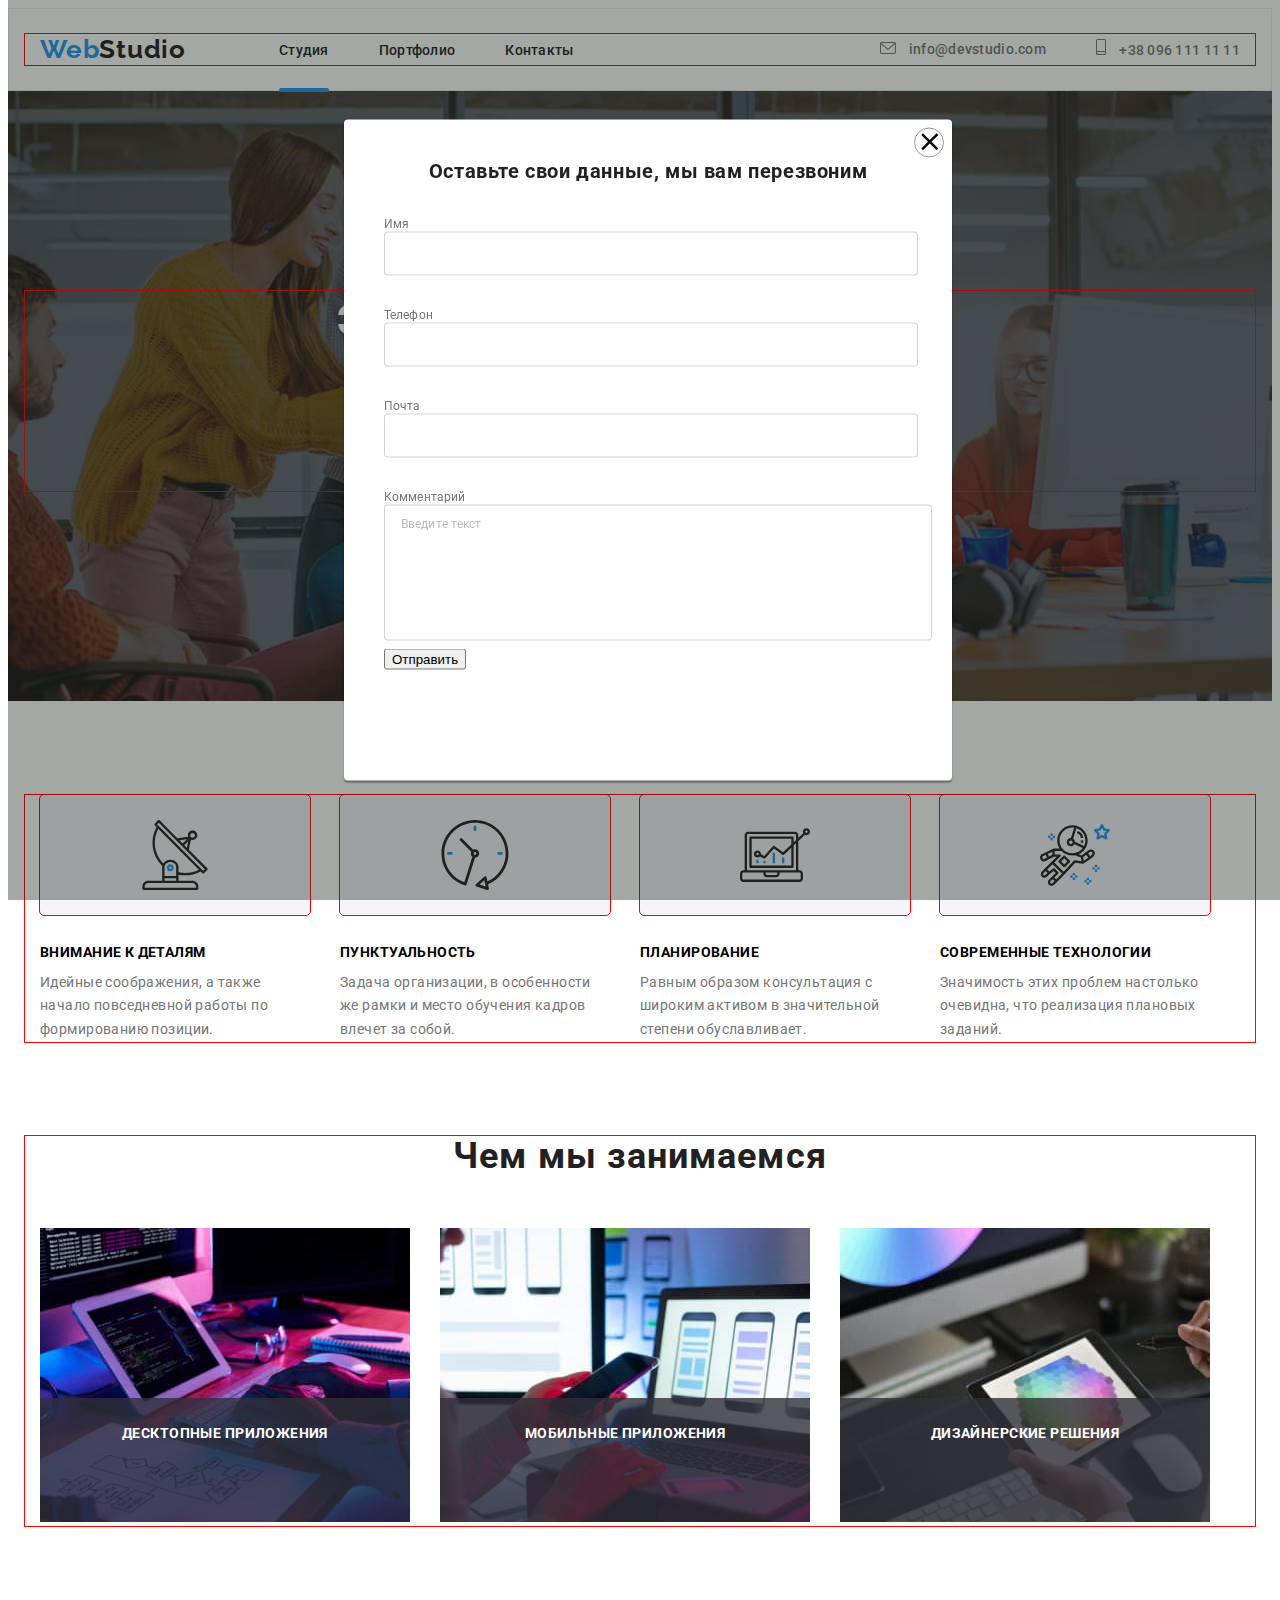
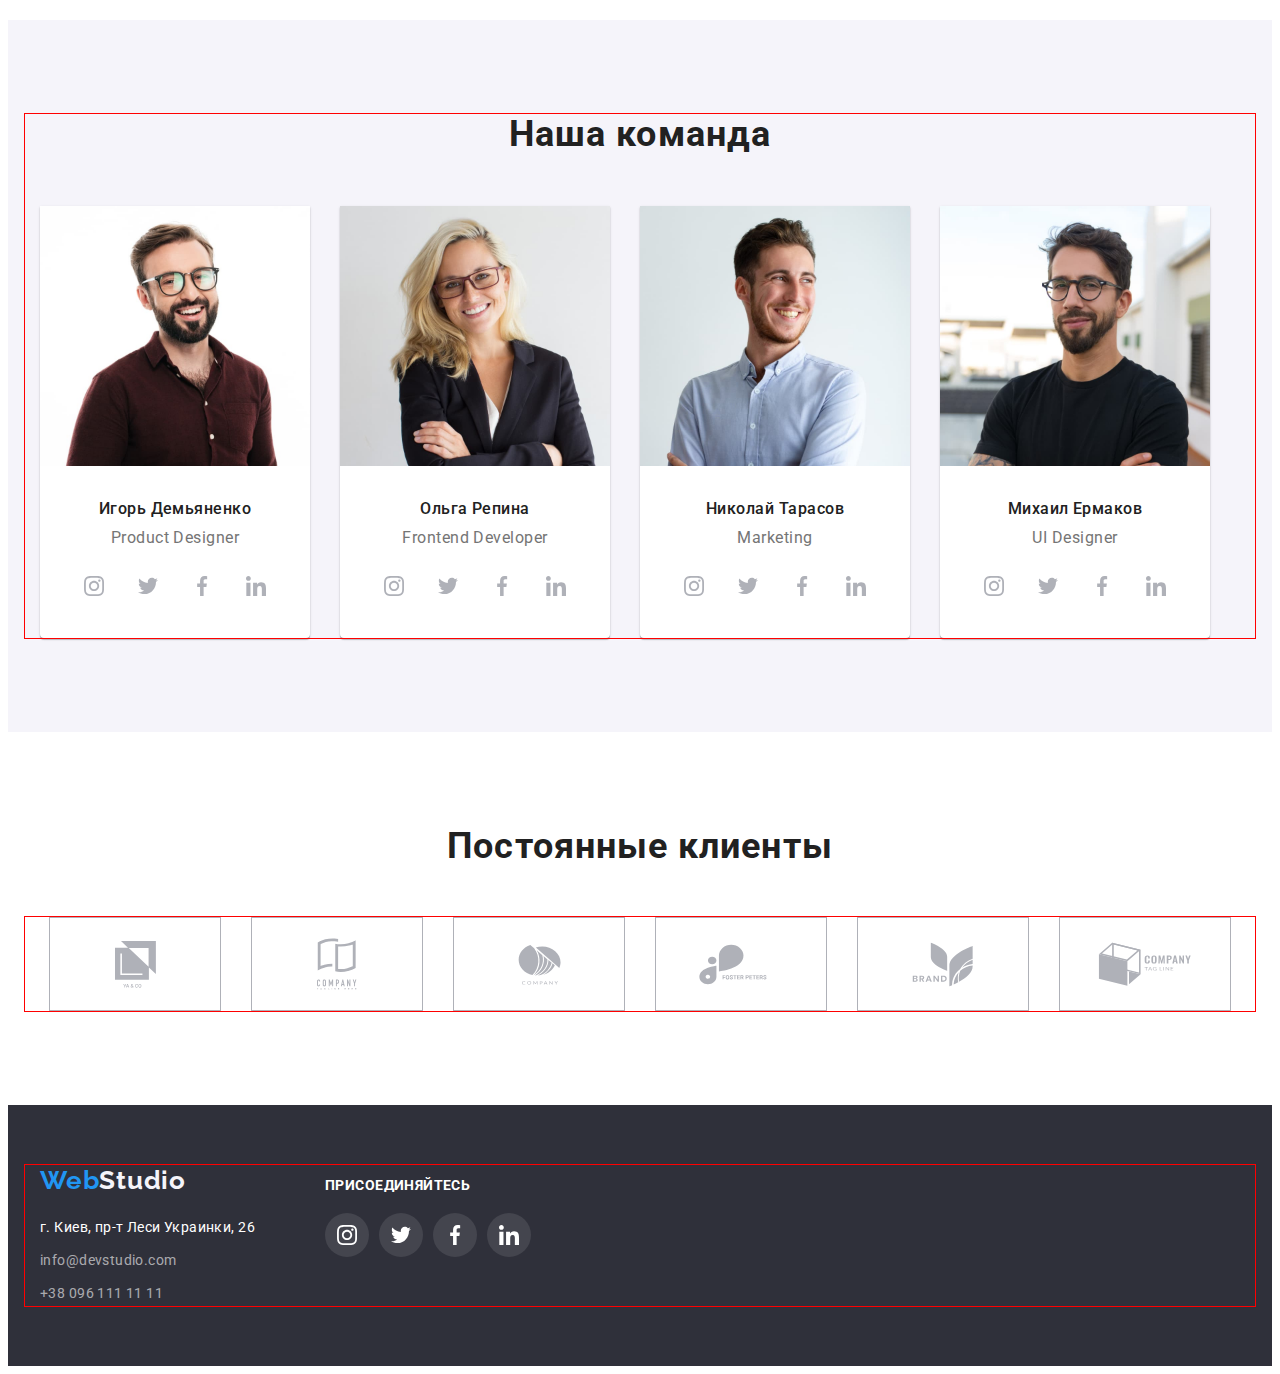
==== index.html @ 0d9f2f7e "hw-6 modal textarea" ====
<!DOCTYPE html>
<html lang="en">
<head>
    <meta charset="UTF-8">
    <meta http-equiv="X-UA-Compatible" content="IE=edge">
    <meta name="viewport" content="width=device-width, initial-scale=1.0">
    <link rel="preconnect" href="https://fonts.googleapis.com">
    <link rel="preconnect" href="https://fonts.gstatic.com" crossorigin>
    <link href="https://fonts.googleapis.com/css2?family=Raleway:wght@700&family=Roboto:wght@400;500;700;900&display=swap"
       rel="stylesheet"/>
    <title>Document</title>
<link rel="stylesheet" href="https://cdnjs.cloudflare.com/ajax/libs/modern-normalize/1.1.0/modern-normalize.min.css"
    integrity="sha512-wpPYUAdjBVSE4KJnH1VR1HeZfpl1ub8YT/NKx4PuQ5NmX2tKuGu6U/JRp5y+Y8XG2tV+wKQpNHVUX03MfMFn9Q=="
    crossorigin="anonymous" referrerpolicy="no-referrer" />
    <link rel="stylesheet" href="./css/styles.css">
</head>

<body>
    <header class="header">
        <div class="container">
            <nav class="header-nav">
                <a href="" class="header-logo link">Web<span class="logo-accent">Studio</span></a>
                <ul class="header-list list">
                    <li class="header-item">
                        <a href="" class="header-link current link">Студия</a>
                    </li>
                    <li class="header-item">
                        <a href="./portfolio.html" class="header-link link">Портфолио</a>
                    </li>
                    <li class="header-item">
                        <a href="" class="header-link link">Контакты</a>
                    </li>
                </ul>
            </nav>
            <div class="header-connect">
                <ul class="header-list list">
                    <li class="header-item header-item-mail">
                        <a href="mailto:info@devstudio.com" class="header-mail header-evelope-link link">
                            <svg class="header-mail-icon" width="16" height="12">
                                <use href="./images/symbol-defs.svg#icon-envelope"></use>
                            </svg>
                            info@devstudio.com
                        </a>
                    </li>
                    <li class="header-item header-item-tel">
                        <a href="tel:+380961111111" class="header-tel header-tel-link link">
                            <svg class="header-tel-icon" width="10" height="16">
                                <use href="./images/symbol-defs.svg#icon-smartphone"></use>
                            </svg>
                            +38 096 111 11 11
                        </a>
                    </li>
                </ul>
            </div>
        </div>
    </header>
    <main>
        <section class="hero">
            <div class="container">
            <h1 class="hero-title">Эффективные решения для вашего бизнеса</h1>
            <button type="button" class="hero-btn" data-modal-open>Заказать услугу</button>
            </div>
        </section>
    <section class="pec">
        <div class="container">
        
        <ul class="pec-list list">
            <li class="pec-item pec-icon-antenna">
                <h3 class="pec-text">Внимание к деталям</h3>
                <p class="pec-bottom-text bottom-text">Идейные соображения, а также начало повседневной работы по формированию позиции.</p>
            </li>
            <li class="pec-item pec-icon-clock">
                <h3 class="pec-text">Пунктуальность</h3>
                <p class="pec-bottom-text bottom-text">Задача организации, в особенности же рамки и место обучения кадров влечет за собой.</p>
            </li>
            <li class="pec-item pec-icon-diagram">
                <h3 class="pec-text">Планирование</h3>
                <p class="pec-bottom-text bottom-text">Равным образом консультация с широким активом в значительной степени обуславливает.</p>
            </li>
            <li class="pec-item pec-icon-astronaut">
                <h3 class="pec-text">Современные технологии</h3>
                <p class="pec-bottom-text bottom-text">Значимость этих проблем настолько очевидна, что реализация плановых заданий.</p>
            </li>
        </ul>
        </div>
    </section>
    <section class="work">
        <div class="container">
        <h2 class="work-title title">Чем мы занимаемся</h2>
        <ul class="work-list list">
            <li class="work-item">
                <div class="work-img-text">
                <img src="./images/img.jpg" alt="Верстка" width="370"/>
                    <p class="work-bottom-text">
                        Десктопные Приложения
                    </p>
                </div>
            </li>
            <li class="work-item">
                <div class="work-img-text">
                <img src="./images/img_1.jpg" alt="Дизайн" width="370"/>
                <p class="work-bottom-text">
                    Мобильные приложения
                </p>
                </div>
            </li>
            <li class="work-item">
                <div class="work-img-text">
                <img src="./images/img_2.jpg" alt="Оформление" width="370"/>
                <p class="work-bottom-text">
                    Дизайнерские решения 
                </p>
                </div>
            </li>
        </ul>
        </div>
    </section>
    <section class="team">
        <div class="container">
        <h2 class="team-title title">Наша команда</h2>
        <ul class="team-list list">
        <li class="team-item">
            <img src="./images/img_3.jpg" alt="Мужчина в бордовой рубашке" width="270"/>
            <div class="bottom-title">
            <h3 class="team-text">Игорь Демьяненко</h3>
            <p class="team-bottom-text bottom-text">Product Designer</p>
            <ul class="team-soc-list list">
                <li class="team-soc-item">
                    <a href="" class="team-soc-link link">
                        <svg class="team-soc-icon" width="20" height="20">
                            <use href="./images/symbol-defs.svg#icon-instagram"></use>
                        </svg>
                    </a>
                </li>
                <li class="team-soc-item">
                    <a href="" class="team-soc-link link">
                        <svg class="team-soc-icon" width="20" height="20">
                            <use href="./images/symbol-defs.svg#icon-twitter"></use>
                        </svg>
                    </a>
                </li>
                <li class="team-soc-item">
                 <a href="" class="team-soc-link link">
                    <svg class="team-soc-icon" width="20" height="20">
                        <use href="./images/symbol-defs.svg#icon-facebook"></use>
                    </svg>
                </a>
                </li>
                <li class="team-soc-item">
                    <a href="" class="team-soc-link link">
                        <svg class="team-soc-icon" width="20" height="20">
                            <use href="./images/symbol-defs.svg#icon-linkedin"></use>
                        </svg>
                    </a>
                </li>
            </ul>
            </div>
        </li>
        <li class="team-item">
            <img src="./images/img_4.jpg" alt="Женщина в пиджаке" width="270" />
            <div class="bottom-title">
            <h3 class="team-text">Ольга Репина</h3>
            <p class="team-bottom-text bottom-text">Frontend Developer</p>
            <ul class="team-soc-list list">
                <li class="team-soc-item">
                    <a href="" class="team-soc-link link">
                        <svg class="team-soc-icon" width="20" height="20">
                            <use href="./images/symbol-defs.svg#icon-instagram"></use>
                        </svg>
                    </a>
                </li>
                <li class="team-soc-item">
                    <a href="" class="team-soc-link link">
                        <svg class="team-soc-icon" width="20" height="20">
                            <use href="./images/symbol-defs.svg#icon-twitter"></use>
                        </svg>
                    </a>
                </li>
                <li class="team-soc-item">
                    <a href="" class="team-soc-link link">
                        <svg class="team-soc-icon" width="20" height="20">
                            <use href="./images/symbol-defs.svg#icon-facebook"></use>
                        </svg>
                    </a>
                </li>
                <li class="team-soc-item">
                    <a href="" class="team-soc-link link">
                        <svg class="team-soc-icon" width="20" height="20">
                            <use href="./images/symbol-defs.svg#icon-linkedin"></use>
                        </svg>
                    </a>
                </li>
            </ul>
            </div>
        </li>
        <li class="team-item">
            <img src="./images/img_5.jpg" alt="Мужчина в белой рубашке" width="270" />
            <div class="bottom-title">
            <h3 class="team-text">Николай Тарасов</h3>
            <p class="team-bottom-text bottom-text">Marketing</p>
            <ul class="team-soc-list list">
                <li class="team-soc-item">
                    <a href="" class="team-soc-link link">
                        <svg class="team-soc-icon" width="20" height="20">
                            <use href="./images/symbol-defs.svg#icon-instagram"></use>
                        </svg>
                    </a>
                </li>
                <li class="team-soc-item">
                    <a href="" class="team-soc-link link">
                        <svg class="team-soc-icon" width="20" height="20">
                            <use href="./images/symbol-defs.svg#icon-twitter"></use>
                        </svg>
                    </a>
                </li>
                <li class="team-soc-item">
                    <a href="" class="team-soc-link link">
                        <svg class="team-soc-icon" width="20" height="20">
                            <use href="./images/symbol-defs.svg#icon-facebook"></use>
                        </svg>
                    </a>
                </li>
                <li class="team-soc-item">
                    <a href="" class="team-soc-link link">
                        <svg class="team-soc-icon" width="20" height="20">
                            <use href="./images/symbol-defs.svg#icon-linkedin"></use>
                        </svg>
                    </a>
                </li>
            </ul>
            </div>
        </li>
        <li class="team-item">
            <img src="./images/img_6.jpg" alt="Мужчина в черной футболке" width="270" />
            <div class="bottom-title">
            <h3 class="team-text">Михаил Ермаков</h3>
            <p class="team-bottom-text bottom-text">UI Designer</p>
            <ul class="team-soc-list list">
                <li class="team-soc-item">
                    <a href="" class="team-soc-link link">
                        <svg class="team-soc-icon" width="20" height="20">
                            <use href="./images/symbol-defs.svg#icon-instagram"></use>
                        </svg>
                    </a>
                </li>
                <li class="team-soc-item">
                    <a href="" class="team-soc-link link">
                        <svg class="team-soc-icon" width="20" height="20">
                            <use href="./images/symbol-defs.svg#icon-twitter"></use>
                        </svg>
                    </a>
                </li>
                <li class="team-soc-item">
                    <a href="" class="team-soc-link link">
                        <svg class="team-soc-icon" width="20" height="20">
                            <use href="./images/symbol-defs.svg#icon-facebook"></use>
                        </svg>
                    </a>
                </li>
                <li class="team-soc-item">
                    <a href="" class="team-soc-link link">
                        <svg class="team-soc-icon" width="20" height="20">
                            <use href="./images/symbol-defs.svg#icon-linkedin"></use>
                        </svg>
                    </a>
                </li>
            </ul>
            </div>
        </li>
        </ul>
        </div>
    </section>
    <section class="clients">
        <h2 class="clients-title title">Постоянные клиенты</h2>
        <div class="container">
        <ul class="clients-list list">
            <li class="clients-item">
                <a href="" class="clients-link link">
                    <svg class="clients-icon" width="41" height="47">
                        <use href="./images/symbol-defs.svg#icon-group-1"></use>
                    </svg>
                </a>
            </li>
            <li class="clients-item">
                <a href="" class="clients-link link">
                    <svg class="clients-icon" width="40" height="52">
                        <use href="./images/symbol-defs.svg#icon-group-2"></use>
                    </svg>
                </a>
            </li>
            <li class="clients-item">
                <a href="" class="clients-link link">
                    <svg class="clients-icon" width="43" height="41">
                        <use href="./images/symbol-defs.svg#icon-group-3"></use>
                    </svg>
                </a>
            </li>
            <li class="clients-item">
                <a href="" class="clients-link link">
                    <svg class="clients-icon" width="84" height="41">
                        <use href="./images/symbol-defs.svg#icon-group-4"></use>
                    </svg>
                </a>
            </li>
            <li class="clients-item">
                <a href="" class="clients-link link">
                    <svg class="clients-icon" width="62" height="45">
                        <use href="./images/symbol-defs.svg#icon-group-5"></use>
                    </svg>
                </a>
            </li>
            <li class="clients-item">
                <a href="" class="clients-link link">
                    <svg class="clients-icon" width="94" height="44">
                        <use href="./images/symbol-defs.svg#icon-group-6"></use>
                    </svg>
                </a>
            </li>
        </ul>
        </div>
    </section>
    </main>
<footer class="footer">
    <div class="container footer-box">
        <div class="">
            <p><a href="" class="footer-logo link">Web<span class="footer-logo-accent">Studio</span></a></p>
            <address>
                <ul class="footer-list list">
                    <li class="item-footer-adress"><a href="https://goo.gl/maps/q3abTTobCWLt5fVt5" target="_blank"
                            rel="noopener nofollow noreferrer" class="footer-adress link">г. Киев, пр-т Леси Украинки,
                            26</a></li>
                    <li class="item-footer-mail"><a href="mailto:info@devstudio.com"
                            class="footer-mail link">info@devstudio.com</a></li>
                    <li class="item-footer-mail"><a href="tel:+380961111111" class="footer-tel link">+38 096 111 11
                            11</a></li>
                </ul>
            </address>
        </div>
        <div class="footer-connect">
            <p class="connect-title">Присоединяйтесь</p>
            <ul class="connect-soc-list list">
                <li class="connect-soc-item">
                    <a href="" class="connect-soc-link link">
                        <svg class="connect-soc-icon" width="20" height="20">
                            <use href="./images/symbol-defs.svg#icon-instagram"></use>
                        </svg>
                    </a>
                </li>
                <li class="connect-soc-item">
                    <a href="" class="connect-soc-link link">
                        <svg class="connect-soc-icon" width="20" height="20">
                            <use href="./images/symbol-defs.svg#icon-twitter"></use>
                        </svg>
                    </a>
                </li>
                <li class="connect-soc-item">
                    <a href="" class="connect-soc-link link">
                        <svg class="connect-soc-icon" width="20" height="20">
                            <use href="./images/symbol-defs.svg#icon-facebook"></use>
                        </svg>
                    </a>
                </li>
                <li class="connect-soc-item">
                    <a href="" class="connect-soc-link link">
                        <svg class="connect-soc-icon" width="20" height="20">
                            <use href="./images/symbol-defs.svg#icon-linkedin"></use>
                        </svg>
                    </a>
                </li>
            </ul>
        </div>
    </div>
</footer>
<div class="backdrop" data-modal>
    <div class="modal">
     <button type="button" class="modal-close-btn" data-modal-close>
        <svg class="modal-icon" width="" height="">
            <use href="./images/symbol-defs.svg#icon-close-black-18dp-2-1-1"></use>
        </svg>
     </button> 
     <p class="modal-title">Оставьте свои данные, мы вам перезвоним</p>
     <form>
        <div class="modal-field">
        <label for="user-name" class="modal-label">Имя</label>
        <input
         type="text"
         name="user-name"
         class="modal-input"
         placeholder=""
         required
         id="user-name"/>
        </div>
         <div class="modal-field">
        <label for="user-tel" class="modal-label">Телефон</label>
        <input
         type="tel"
         name="user-tel"
         class="modal-input"
         placeholder=""
         required
         id="user-tel"/>
        </div>
         <div class="modal-field">
        <label for="user-email" class="modal-label">Почта</label>
        <input
        type="email"
        name="user-email"
        class="modal-input"
        placeholder=""
        required
        id="user-email"/>
        </div>
        <div class="modal-field">
        <label for="user-teхt" class="modal-label">Комментарий</label>
        <textarea
         name="user-text"
         id="user-text"
         class="modal-text"
         placeholder="Введите текст"></textarea>
        </div>
        <button type="submit">Отправить</button>
     </form>
    </div>
</div>
<script src="https://unpkg.com/aos@2.3.1/dist/aos.js"></script>
<script>
    AOS.init();
</script>
<script src="./js/modal.js"></script>
</body>
</html>
---- css/styles.css ----
:root {
    --accent-color: #2196F3;
    --accent-background-color: #2F303A;
    --timing-function: cubic-bezier(0.4, 0, 0.2, 1);
}

p, h1, h2, h3, h4, h5, h6 {
    margin: 0;
}

ul, ol {
    margin: 0;
    padding-left: 0;
}

button {
    cursor: pointer;
}


.container {
    width: 1200px;
    margin: 0 auto;
    padding-left: 15px;
    padding-right: 15px;
    outline: 1px solid red;
}

body {
    font-family: "Roboto", sans-serif;
    background-color: #FFFFFF;;
}

.list {
    list-style: none;
}

.link {
    text-decoration: none;
}

.title {
font-weight: 700;
    font-size: 36px;
    line-height: 1.16;
    text-align: center;
    letter-spacing: 0.03em;

    color: #212121;
}

.bottom-text {
    font-weight: 400;
    letter-spacing: 0.03em;
    
    color: #757575; 
}

.btn {
    font-family: inherit;
        font-weight: 500;
        font-size: 16px;
        line-height: 1.62;
        text-align: center;
        letter-spacing: 0.03em;
        cursor: pointer;
}

/*-----------------HEADER---------------*/

.header {
    background-color: #FFFFFF;
    padding-top: 25px;
    padding-bottom: 25px;
    border: 1px solid #ECECEC;
    
}

.header .container {
    display: flex;
    align-items: center;
}

.header-nav {
    display: flex;
    align-items: center;
}

.header-list {
    display: flex;
}



.header-logo {
    font-family: 'Raleway';
        font-weight: 700;
        font-size: 26px;
        line-height: 1.19;   
        letter-spacing: 0.03em;

        color: var(--accent-color);

        margin-right: 93px;
}



.logo-accent {
    color: #212121;
}

.header-link {
        font-weight: 500;
        font-size: 14px;
        line-height: 1.14;
        letter-spacing: 0.02em;
    
        color: #212121;

        position: relative;

        transition-property: color;
        transition-duration: 250ms;
        transition-timing-function: var(--timing-function);
        transition-delay: 0;
}

.header-link.current::after {
    content: "";
    position: absolute;
    width: 100%;
    height: 4px;
    background-color: var(--accent-color);
    border-radius: 2px;
    left: 0;
    bottom: -34px;

}

.header-item:not(:last-child) {
    margin-right: 50px;
}

.header-item {
    transition-property: fill;
        transition-duration: 250ms;
        transition-timing-function: var(--timing-function);
        transition-delay: 0;
}



.header-connect {
    margin-left: auto;
}


.header-mail {
        font-weight: 500;
        font-size: 14px;
        line-height: 1.14;
        letter-spacing: 0.02em;
    
        color: #757575;

        transition-property: color;
        transition-duration: 250ms;
        transition-timing-function: var(--timing-function);
        transition-delay: 0;
}

.header-mail-icon {
    fill: currentColor;
}



.header-tel {
        font-weight: 500;
        font-size: 14px;
        line-height: 1.14;
        letter-spacing: 0.02em;
    
        color: #757575;
        transition-property: color;
        transition-duration: 250ms;
        transition-timing-function: var(--timing-function);
        transition-delay: 0;
}

.header-tel-icon {
    fill: currentColor;
}



.header-link:hover, .header-link:focus  {
    color: var(--accent-color);
}

.header-mail:hover, .header-mail:focus  {
    color: var(--accent-color);
}

.header-item:hover .header-mail-icon,
.header-item:focus .header-mail-icon {
    fill: var(--accent-color);
}

.header-tel:hover,.header-tel:focus  {
    color: var(--accent-color);
}

.header-item:hover .header-tel-icon,
.header-item:focus .header-tel-icon {
    fill: var(--accent-color);
}


.header-item-mail {
    justify-content: center;
}


.header-mail-icon {
            width: 16px;
            height: 12px;
            background-color: #FFFFFF;
            display: inline-block;
            justify-content: center;
            align-items: center;
            margin-right: 10px;

            transition-property: fill;
            transition-duration: 250ms;
            transition-timing-function: var(--timing-function);
            transition-delay: 0;
}

.header-tel-icon {
    width: 10px;
    height: 16px;
    background-color: #FFFFFF;
    display: inline-block;
    justify-content: center;
    align-items: center;
    margin-right: 10px;

    transition-property: fill;
    transition-duration: 250ms;
    transition-timing-function: var(--timing-function);
    transition-delay: 0;
}







/*-----------------HERO---------------*/

.hero {
    background-color: var(--accent-background-color);
    background-image: linear-gradient(
        rgba(47, 48, 58, 0.4), 
        rgba(47, 48, 58, 0.4)
        ), 
        url(../images/hero-bg.jpg);
    background-repeat: no-repeat;
    background-position: center;
    background-size: cover;
  
    padding-top: 200px;
    padding-bottom: 210px;
    align-items: center;

    justify-content: center;

}

.hero-title {
        font-weight: 900;
        font-size: 44px;
        line-height: 1.36;
        text-align: center;
        letter-spacing: 0.06em;
        text-transform: uppercase;

        width: 696px;
    
        color: #FFFFFF;
      
        margin: 0 auto;
}

.hero-btn {
    width: 200px;
    height: 50px;
    font-family: inherit;
        font-weight: 700;
        font-size: 16px;
        line-height: 1.87;
        display: flex;
        justify-content: center;
        align-items: center;
        text-align: center;
        letter-spacing: 0.06em;
    
        color: #FFFFFF;
        background: #2196F3;
            box-shadow: 0px 4px 4px rgba(0, 0, 0, 0.15);
            border-radius: 4px;
        cursor: pointer;

        margin-top: 30px;
        margin-left: 500px;

        transition-property: background, box-shadow, border-radius;
        transition-duration: 250ms;
        transition-timing-function: var(--timing-function);
        transition-delay: 0;
}

.hero-btn:hover, .hero-btn:focus {
background: #188CE8;
box-shadow: 0px 4px 4px rgba(0, 0, 0, 0.15);
border-radius: 4px;
}



/*-----------------PEC---------------*/

.pec-text {
        font-weight: 700;
        font-size: 14px;
        line-height: 1.14;
        letter-spacing: 0.03em;
        text-transform: uppercase;
    
        color: var(--contet-title-color);
}


.pec {
    padding-top: 94px;
    padding-bottom: 47px;
}

.pec-list {
    display: flex;
}


.pec-bottom-text {
    font-size: 14px;
    line-height: 1.71;

    padding-top: 10px;
}

.pec-item:not(:last-child) {
    margin-right: 30px;
}

.pec-item::before {
    display: block;
    content: "";
    height: 120px;
    outline: 1px solid red;
    background: #F5F4FA;
    border-radius: 4px;
    background-repeat: no-repeat;
    background-position: center;
    margin-bottom: 30px;
}

.pec-icon-antenna::before {
    background-image: url(../images/antenna-pec.svg);
}

.pec-icon-clock::before {
    background-image: url(../images/clock-pec.svg);
}

.pec-icon-diagram::before {
    background-image: url(../images/diagram-pec.svg);
}

.pec-icon-astronaut::before {
    background-image: url(../images/astronaut-pec.svg);
}

.bottom-text {
    width: 270px;
}

/*-----------------WORK---------------*/

.work {
    padding-top: 47px;
    padding-bottom: 94px;
}


.work-list {
    margin-top: 50px;

    display: flex;

}

.work-item:not(:last-child) {
    margin-right: 30px;
}

.work-img-text {
    position: relative;
    overflow: hidden;
    width: 100%;
}

.work-bottom-text {
    position: absolute;
    width: 100%;
    height: 70px;
    bottom: 4px;
    font-family: 'Roboto';
        font-style: normal;
        font-weight: 700;
        font-size: 14px;
        line-height: 1,14;
        text-align: center;
        letter-spacing: 0.03em;
        text-transform: uppercase;

        padding-top: 27px;
        padding-bottom: 27px;
    
        color: #FFFFFF;
        background-color: rgba(47, 48, 58, 0.8);
}


/*-----------------TEAM---------------*/

.team {
    background-color: #F5F4FA;

    padding-top: 94px;
    padding-bottom: 94px;
}

.team-title {
    margin-bottom: 50px;
}

.team-list {
    display: flex;
    margin-left: -30px;
}

.team-item {
    flex-basis: (100% / 4 - 30px);
    margin-left: 30px;
    background: #FFFFFF;
    box-shadow: 0px 1px 3px rgba(0, 0, 0, 0.12), 0px 1px 1px rgba(0, 0, 0, 0.14), 0px 2px 1px rgba(0, 0, 0, 0.2);
    border-radius: 0px 0px 4px 4px;
}

/*.team-item:not(:last-child) {
    margin-left: 30px;
}*/

.bottom-title {
    padding-top: 30px;
    padding-bottom: 30px;
}



.team-text {
        font-weight: 500;
        font-size: 16px;
        line-height: 1.18;
        text-align: center;
        letter-spacing: 0.03em;
    
        color: #212121;
}

.team-bottom-text {
        font-size: 16px;
        line-height: 1.18;
        text-align: center;

        margin-top: 10px;
        margin-bottom: 16px;
}

.team-soc-list {
    display: flex;
    justify-content: center;
}

.team-soc-item {
    width: 44px;
    height: 44px;
    margin-right: 10px;
}

.team-soc-item:last-child {
    margin-right: 0px;
}

.team-soc-link {
    width: 100%;
    height: 100%;
    background-color: #FFFFFF;
    border-radius: 50%;
    display: flex;
    align-items: center;
    justify-content: center;

    transition-property: background-color;
    transition-duration: 250ms;
    transition-timing-function: var(--timing-function);
    transition-delay: 0;
}

.team-soc-icon {
    fill: #AFB1B8;
    
    transition-property: fill;
    transition-duration: 250ms;
    transition-timing-function: var(--timing-function);
    transition-delay: 0;
}

.team-soc-link:hover, 
.team-soc-link:focus {
    background-color: #2196F3;
}

.team-soc-link:hover .team-soc-icon,
.team-soc-link:focus .team-soc-icon {
    fill: #FFFFFF;
}

/*-----------------FOOTER---------------*/

.footer {
    background-color: var(--accent-background-color);
    font-style: normal;

    padding-top: 60px;
    padding-bottom: 60px;

    display: flex;
}

.footer-box {
    display: inline-flex;
}

.footer-connect {
    margin-left: 70px;
    margin-top: 12px;
}

.footer-logo {
    font-family: 'Raleway';
        font-weight: 700;
        font-size: 26px;
        line-height: 1.19;
        letter-spacing: 0.03em;
    
        color: var(--accent-color);
}

.footer-list {
    margin-top: 20px;
}

.footer-adress {
        font-weight: 400;
        font-style: normal;
        font-size: 14px;
        line-height: 1.71;
        letter-spacing: 0.03em;

        margin-bottom: 9px;
    
        color: #FFFFFF;

        transition-property: color;
        transition-duration: 250ms;
        transition-timing-function: var(--timing-function);
        transition-delay: 0;


}

.footer-mail {
        font-weight: 400;
        font-style: normal;
        font-size: 14px;
        line-height: 1.71;
        letter-spacing: 0.03em;
    
        color: rgba(255, 255, 255, 0.6);

        transition-property: color;
        transition-duration: 250ms;
        transition-timing-function: var(--timing-function);
        transition-delay: 0;

}

.footer-tel {
        font-weight: 400;
        font-style: normal;
        font-size: 14px;
        line-height: 1.71;
        letter-spacing: 0.03em;
    
        color: rgba(255, 255, 255, 0.6);
        transition-property: color;
        transition-duration: 250ms;
        transition-timing-function: var(--timing-function);
        transition-delay: 0;

}

.footer-mail:hover, .footer-mail:focus {
    color: var(--accent-color);
}

.footer-adress:hover, .footer-adress:focus {
    color: var(--accent-color);
}

.footer-tel:hover, .footer-tel:focus {
    color: var(--accent-color);

}

.footer-logo-accent {
    color: #F5F4FA
}

.item-footer-mail {
    margin-top: 9px;
}

.item-footer-tel {
    margin-top: 9px;
}

.connect-soc-list {
    display: flex;
}

.connect-soc-item {
    width: 44px;
    height: 44px;
    margin-right: 10px;
}

.connect-soc-item:last-child {
    margin-right: 10px;
}

.connect-soc-link {
    width: 100%;
    height: 100%;
    background-color:rgba(255, 255, 255, 0.1);
    border-radius: 50%;
    display: flex;
    align-items: center;
    justify-content: center;

    transition-property: background-color;
    transition-duration: 250ms;
    transition-timing-function: var(--timing-function);
    transition-delay: 0;
}

.connect-soc-icon {
    fill: #FFFFFF;

    transition-property: fill;
    transition-duration: 250ms;
    transition-timing-function: var(--timing-function);
    transition-delay: 0;
}

.connect-soc-link:hover,
.connect-soc-link:focus {
    background-color: #2196F3;
}

.connect-soc-link:hover .connect-soc-icon,
.connect-soc-link:focus .connect-soc-icon {
    fill: #FFFFFF;
}

.connect-soc {
    padding-top: 72px;
    padding-bottom: 100px;
}

.connect-soc-list {
    margin-top: 20px;
}

.connect-title {
    font-family: 'Roboto';
        font-style: normal;
        font-weight: 700;
        font-size: 14px;
        line-height: 1,14;
        letter-spacing: 0.03em;
        text-transform: uppercase;
    
        color: #FFFFFF;
}
/*-----------------PORTFOLIO---------------*/


.portf {
    padding-top: 94px;
    padding-bottom: 94px;
}

.portfolio-list-btn {
    display: flex;
    justify-content: center;
}

.portfolio-item-btn:not(:last-child) {
    margin-right: 8px;
}


.portfolio-list {
    margin-top: 50px;
}

.portfolio-list {
    display: flex;
    flex-wrap: wrap;
    margin-left: -30px;
    margin-bottom: -30px;
}

.portfolio-item {
     background: #FFFFFF;
     border: 1px solid #EEEEEE;


    flex-basis: calc(100% / 9 - 30px);
    margin-left: 30px;
    margin-bottom: 30px;

    transition-property: box-shadow;
    transition-duration: 250ms;
    transition-timing-function: var(--timing-function);
    transition-delay: 0;
}

.portfolio-top-wrap {
    position: relative;
    overflow: hidden;
}

.portfolio-top-text {
    position: absolute;
    top: 0%;

    font-family: 'Roboto';
        font-style: normal;
        font-weight: 400;
        font-size: 18px;
        line-height: 1.55;
        /* or 156% */
        height: 100%;
    
        letter-spacing: 0.03em;
    
        color: #FFFFFF;
        background-color: rgba(33, 150, 243, 0.9);

        padding-top: 63px;
        padding-right: 24px;
        padding-bottom: 63px;
        padding-left: 24px;

        transition-property: transform;
        transition-duration: 250ms;
        transition-timing-function: var(--timing-function);
        transition-delay: 0;

        transform: translateY(100%);
        transition: transform 250ms cubic-bezier(0.4, 0, 0.2, 1);
}

.portfolio-item:hover .portfolio-top-text {
    transform: translateY(0);
}

.portfolio-btn {
        color: #212121;
        width: 128px;
        height: 38px;
        background-color: #F5F4FA;
        border-radius: 4px;

        transition-property: color, background-color, box-shadow;
        transition-duration: 250ms;
        transition-timing-function: var(--timing-function);
}

.portfolio-btn:hover,
.portfolio-btn:focus {
    color: #FFFFFF;
    background-color: #2196F3;
    box-shadow: 0px 3px 1px rgba(0, 0, 0, 0.1), 0px 1px 2px rgba(0, 0, 0, 0.08), 0px 2px 2px rgba(0, 0, 0, 0.12);
}

.portfolio-btn-all:hover, 
.portfolio-btn-all:focus {
    color: #FFFFFF;
    background-color: #2196F3;
    box-shadow: 0px 3px 1px rgba(0, 0, 0, 0.1), 0px 1px 2px rgba(0, 0, 0, 0.08), 0px 2px 2px rgba(0, 0, 0, 0.12);
    
}

.portfolio-btn-all {
        color: #212121;
        background-color: #F5F4FA;
        border-radius: 4px;
        width: 73px;
        height: 38px;

        transition-property: color, background-color, box-shadow; 
        transition-duration: 250ms;
        transition-timing-function: var(--timing-function);
        transition-delay: 0;
}

.portfolio-text {
        font-weight: 700;
        font-size: 18px;
        line-height: 2;
        letter-spacing: 0.06em;
    
        color: #212121;
}

.portfolio-bottom-text {
        font-size: 16px;
        line-height: 1.87;

        margin-top: 4px;
}

.portf-bottom-title {
    
    padding-top: 20px;
    padding-right: 24px;
    padding-bottom: 20px;
    padding-left: 24px;

}

.portfolio-item:hover, 
.portfolio-item:focus {
    box-shadow: 0px 1px 1px rgba(0, 0, 0, 0.12), 0px 4px 4px rgba(0, 0, 0, 0.06), 1px 4px 6px rgba(0, 0, 0, 0.16);
}

/*-----------------CLIENTS---------------*/

.clients {
    padding-top: 94px;
    padding-bottom: 94px;
}

.clients-list {
    margin-top: 50px;
    display: flex;
    justify-content: center;
}


.clients-item:not(:last-child) {
    margin-right: 30px;
}

.clients-link {
    width: 170px;
    height: 92px;
    border: 1px solid #AFB1B8;
    border-radius: 4px
    background-color: #FFFFFF;
    display: flex;
    align-items: center;
    justify-content: center;

    transition-property: border;
    transition-duration: 250ms;
    transition-timing-function: var(--timing-function);
    transition-delay: 0;
}

.clients-icon {
    fill: #AFB1B8;

    transition-property: fill;
    transition-duration: 250ms;
    transition-timing-function: var(--timing-function);
    transition-delay: 0;
}

.clients-link:hover,
.clients-link:focus {
    border: 1px solid #2196F3;

    
}

.clients-link:hover .clients-icon,
.clients-link:focus .clients-icon {
    fill: #2196F3;
}

/*-----------------BACKDROP---------------*/

.backdrop {
    width: 100%;
    height: 100%;
    position: fixed;
    top: 0;
   
    background-color: rgba(25, 38, 28, 0.4);

    transition: opacity 500ms, visibility 500ms;
   
}

.backdrop.is-hidden .modal {
    transform: translate(-50%, -50%) scale(0) rotate(180deg);
}

.modal {
    width: 528px;
    min-height: 581px;

    background: #FFFFFF;
    box-shadow: 0px 1px 3px rgba(0, 0, 0, 0.12), 0px 1px 1px rgba(0, 0, 0, 0.14), 0px 2px 1px rgba(0, 0, 0, 0.2);
    border-radius: 4px;

    position: absolute;
    left: 50%;
    top: 50%;
    transform: translate(-50%, -50%) scale(1) rotate(0);
    transition: transform 500ms;
    padding: 40px;
}

.modal-close-btn {
    width: 30px;
    height: 30px;
    background-color: transparent;
    border: 1px solid #999999;
    border-radius: 50%;
    position: absolute;
    top: 8px;
    right: 8px;
    display: flex;
    align-items: center;
    justify-content: center;
    padding: 0;
}

.is-hidden {
    visibility: hidden;
    opacity: 0;
    pointer-events: none;
}

.no-scroll {
    overflow: hidden;
}

.modal-title {
font-family: 'Roboto';
font-style: normal;
font-weight: 700;
font-size: 20px;
line-height: 23px;
text-align: center;
letter-spacing: 0.03em;

color: #212121;

margin-bottom: 30px;
}

.modal-input {
    width: 100%;
    height: 40px;
    border: 1px solid rgba(33, 33, 33, 0.2);
    border-radius: 4px;
    margin-bottom: 28px;

}

.modal-input:hover {
border-color: #2196F3;
}

.modal-input:focus {
    border-color: #2196F3;
}



.modal-label {
    font-family: 'Roboto';
        font-style: normal;
        font-weight: 400;
        font-size: 12px;
        line-height: 1.16;
    
        letter-spacing: 0.01em;
    
        color: #757575;

        margin-bottom: 4px;
}

.modal-text {
    width: 100%;
    height: 120px;
    border: 1px solid rgba(33, 33, 33, 0.2);
    border-radius: 4px;
    resize: none;
    margin-bottom: 4px;

        padding-top: 12px;
        padding-left: 16px;
}

.modal-text::placeholder {
font-family: 'Roboto';
    font-style: normal;
    font-weight: 400;
    font-size: 12px;
    line-height: 1.16;
    letter-spacing: 0.01em;

    color: rgba(117, 117, 117, 0.5);
}
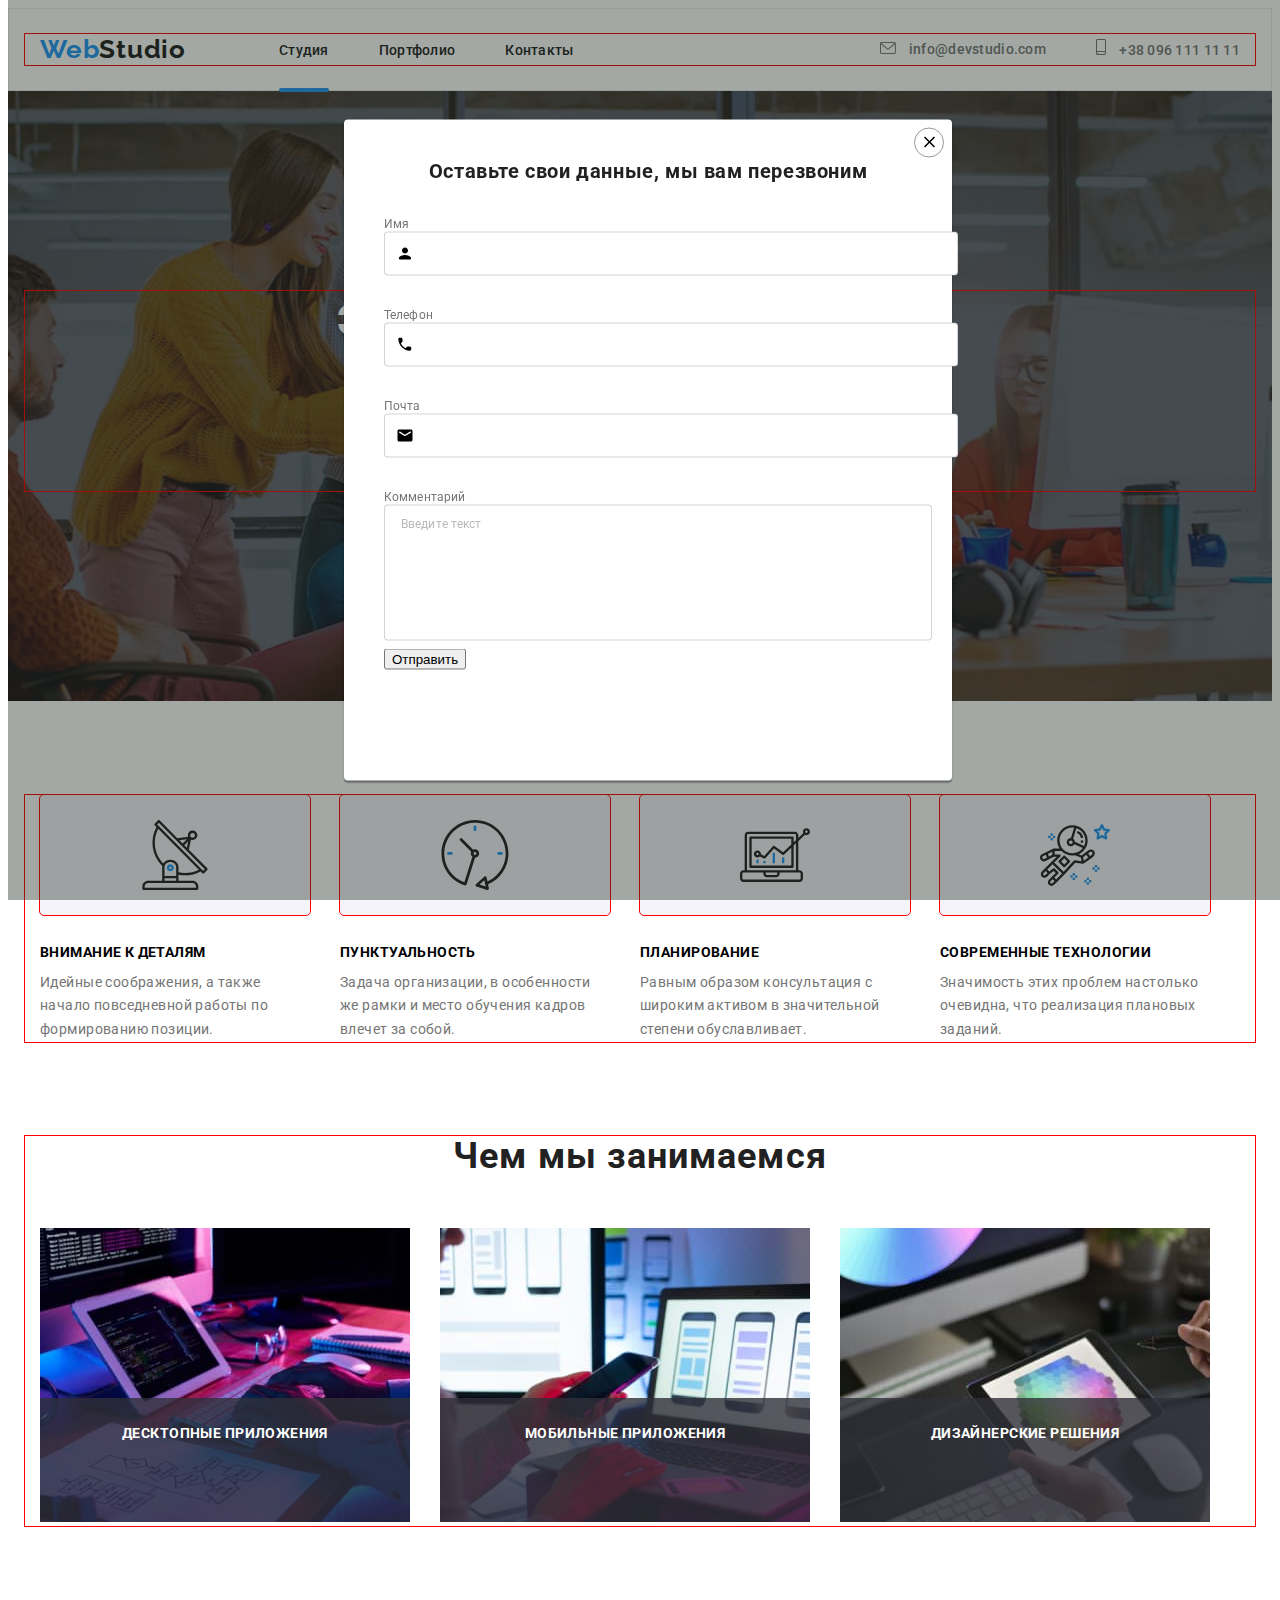
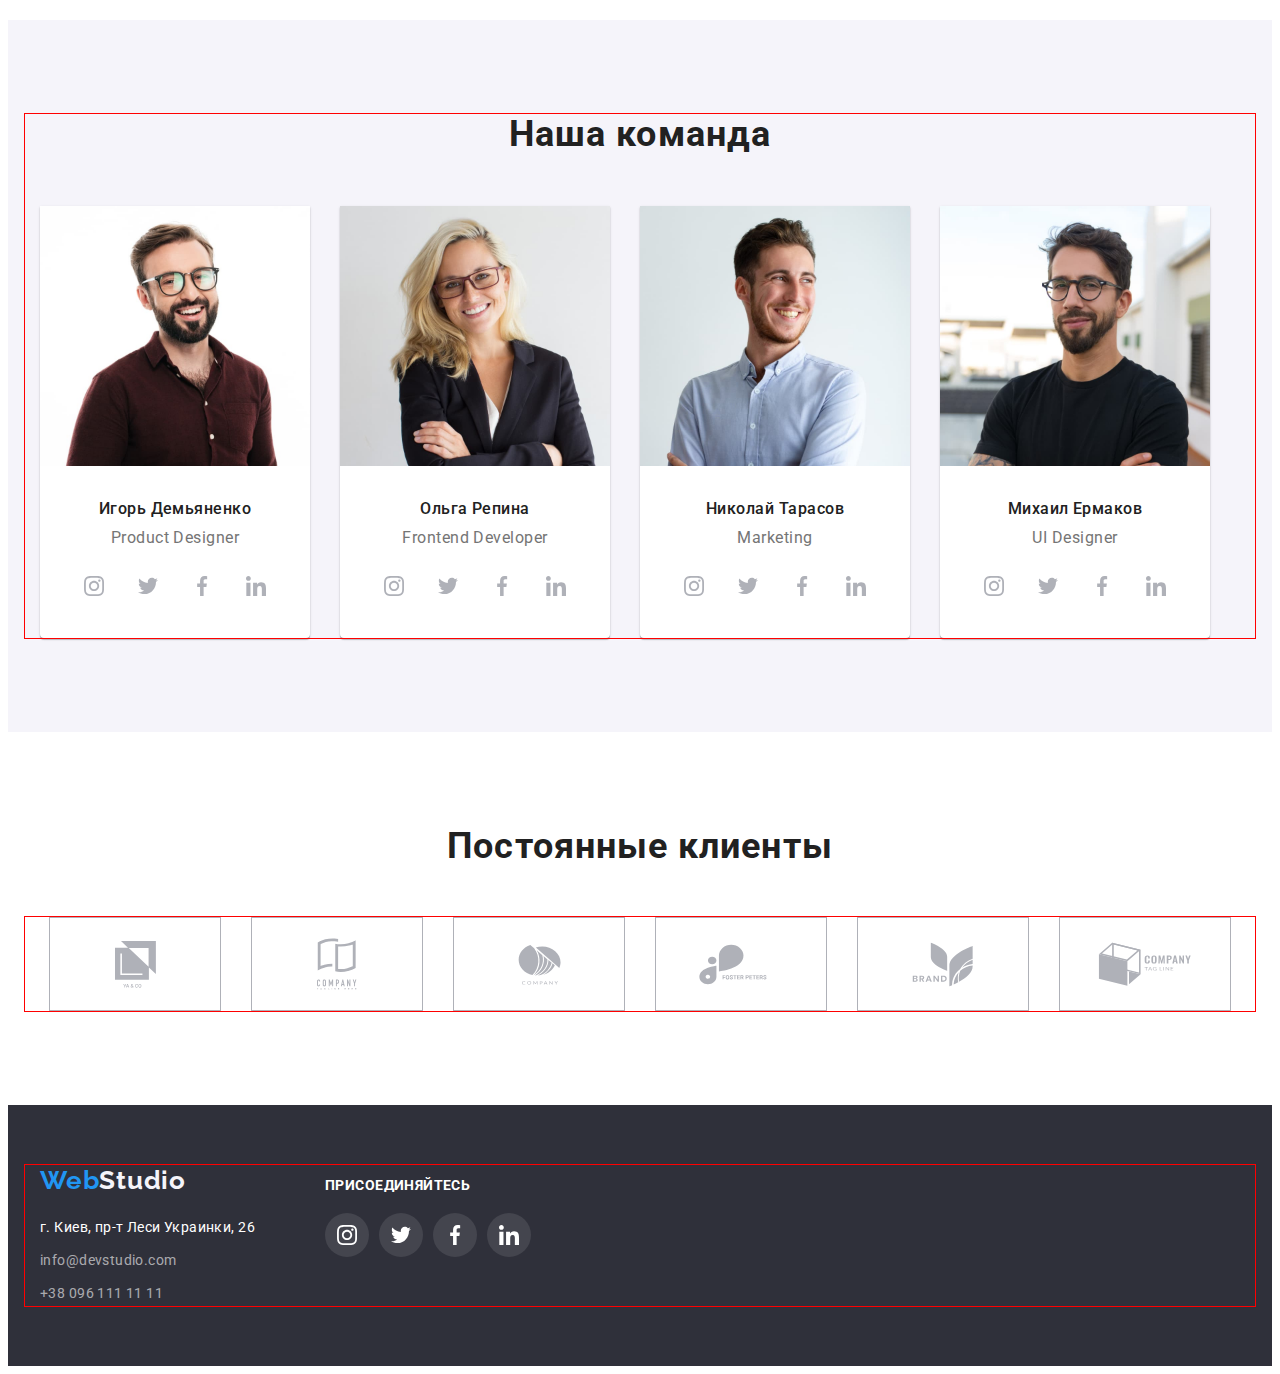
==== commit 8e18c92b: "hw-6 textarea end" ====
--- a/index.html
+++ b/index.html
@@ -374,7 +374,7 @@
 <div class="backdrop" data-modal>
     <div class="modal">
      <button type="button" class="modal-close-btn" data-modal-close>
-        <svg class="modal-icon" width="" height="">
+        <svg class="" width="18" height="18">
             <use href="./images/symbol-defs.svg#icon-close-black-18dp-2-1-1"></use>
         </svg>
      </button> 
@@ -382,6 +382,7 @@
      <form>
         <div class="modal-field">
         <label for="user-name" class="modal-label">Имя</label>
+        <div class="input-wrap">
         <input
          type="text"
          name="user-name"
@@ -389,9 +390,14 @@
          placeholder=""
          required
          id="user-name"/>
+         <svg class="modal-icon" width="18" height="18">
+            <use href="./images/symbol-defs.svg#icon-person-black-18dp-1"></use>
+         </svg>
+        </div>
         </div>
          <div class="modal-field">
         <label for="user-tel" class="modal-label">Телефон</label>
+        <div class="input-wrap">
         <input
          type="tel"
          name="user-tel"
@@ -399,9 +405,14 @@
          placeholder=""
          required
          id="user-tel"/>
+        <svg class="modal-icon" width="18" height="18">
+            <use href="./images/symbol-defs.svg#icon-phone-black-18dp-1"></use>
+        </svg>
+        </div>
         </div>
          <div class="modal-field">
         <label for="user-email" class="modal-label">Почта</label>
+        <div class="input-wrap">
         <input
         type="email"
         name="user-email"
@@ -409,8 +420,12 @@
         placeholder=""
         required
         id="user-email"/>
-        </div>
-        <div class="modal-field">
+        <svg class="modal-icon" width="18" height="18">
+            <use href="./images/symbol-defs.svg#icon-email-black-18dp-1"></use>
+        </svg>
+        </div>
+        </div>
+        <div class="">
         <label for="user-teхt" class="modal-label">Комментарий</label>
         <textarea
          name="user-text"
--- a/css/styles.css
+++ b/css/styles.css
@@ -1014,17 +1014,42 @@
     height: 40px;
     border: 1px solid rgba(33, 33, 33, 0.2);
     border-radius: 4px;
+
+    cursor: pointer;
+    padding-left: 42px;
+
+}
+
+.modal-field {
     margin-bottom: 28px;
-
-}
-
-.modal-input:hover {
+}
+
+.modal-input:hover,
+.modal-input:focus {
 border-color: #2196F3;
 }
 
-.modal-input:focus {
-    border-color: #2196F3;
-}
+.input-wrap {
+    position: relative;
+}
+
+.modal-icon {
+    position: absolute;
+    left: 12px;
+    top: 50%;
+    transform: translateY(-50%);
+}
+
+.modal-icon:hover,
+.modal-icon:focus {
+    fill: #2196F3;
+}
+
+.modal-input:hover + .modal-icon,
+.modal-icon:focus + .modal-icon {
+    fill: #2196F3;
+}
+
 
 
 
@@ -1049,9 +1074,15 @@
     border-radius: 4px;
     resize: none;
     margin-bottom: 4px;
+    cursor: pointer;
 
         padding-top: 12px;
         padding-left: 16px;
+}
+
+.modal-text:hover,
+.modal-text:focus {
+    border-color: #2196F3;
 }
 
 .modal-text::placeholder {
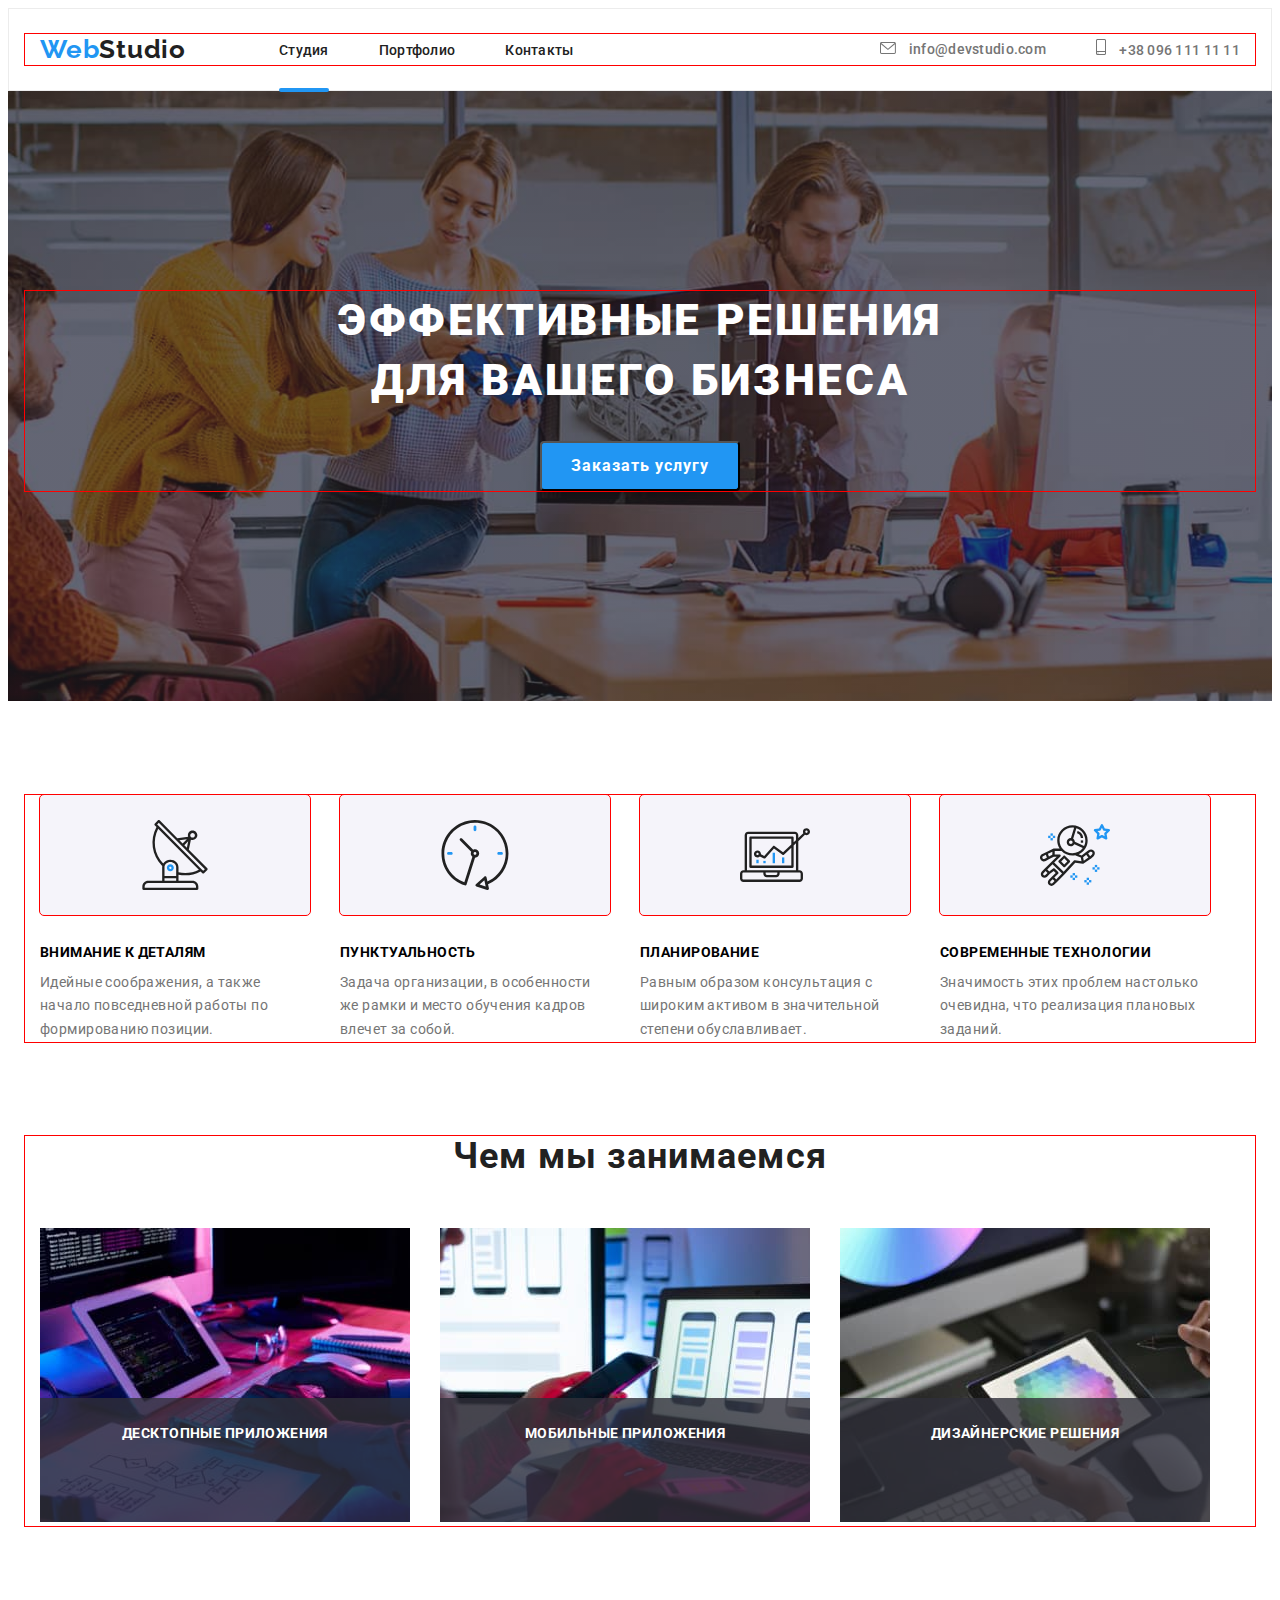
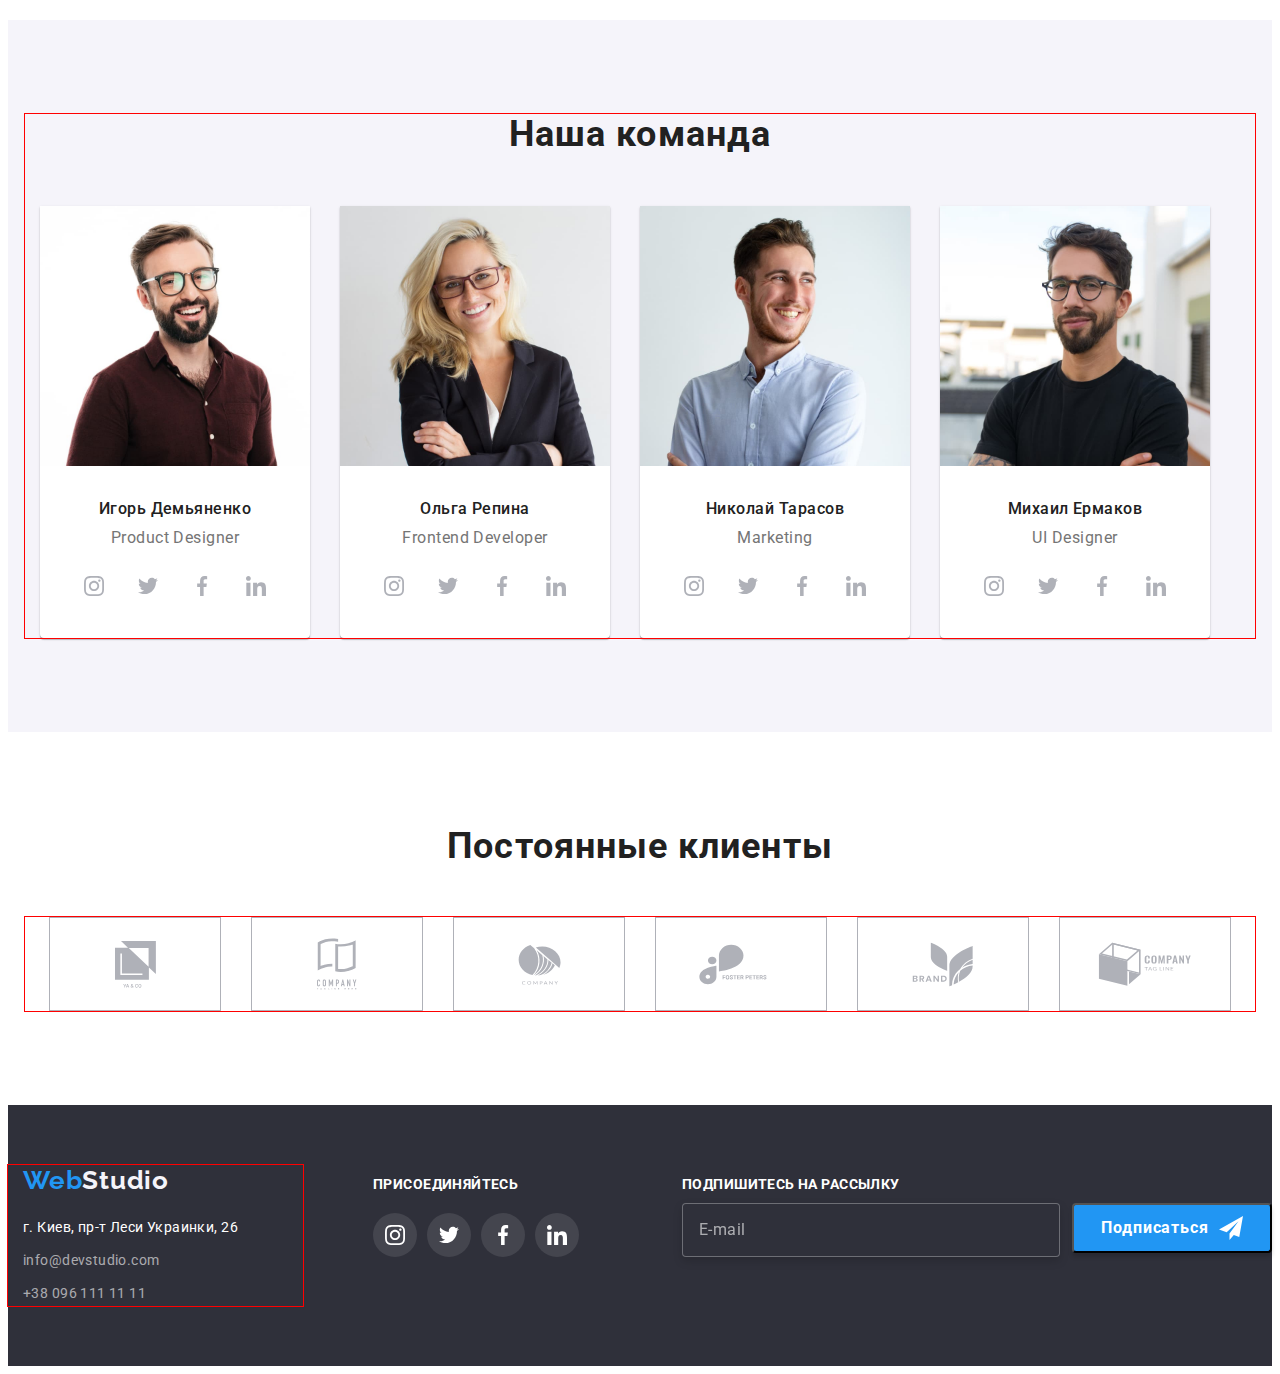
==== commit acb6a3d8: "hw-6 end" ====
--- a/index.html
+++ b/index.html
@@ -336,6 +336,7 @@
                 </ul>
             </address>
         </div>
+        </div>
         <div class="footer-connect">
             <p class="connect-title">Присоединяйтесь</p>
             <ul class="connect-soc-list list">
@@ -369,9 +370,26 @@
                 </li>
             </ul>
         </div>
+        <div class="footer-mailing">
+            <p class="footer-mailing-title">Подпишитесь на рассылку</p>
+            <div class="footer-mailing-input">
+                    <input
+                    type="email"
+                    name="user-email"
+                    class="footer-input"
+                    placeholder="E-mail"
+                    required
+                    />
+                <button type="submit" class="footer-btn">
+                    Подписаться
+                    <svg class="footer-send-icon" width="24" height="24">
+                        <use href="./images/symbol-defs.svg#icon-icon-send"></use>
+                    </svg>
+                </button>
+        </div>
     </div>
 </footer>
-<div class="backdrop" data-modal>
+<div class="backdrop is-hidden" data-modal>
     <div class="modal">
      <button type="button" class="modal-close-btn" data-modal-close>
         <svg class="" width="18" height="18">
@@ -425,7 +443,7 @@
         </svg>
         </div>
         </div>
-        <div class="">
+        <div class="modal-field">
         <label for="user-teхt" class="modal-label">Комментарий</label>
         <textarea
          name="user-text"
@@ -433,7 +451,23 @@
          class="modal-text"
          placeholder="Введите текст"></textarea>
         </div>
-        <button type="submit">Отправить</button>
+        <div class="modal-field-chek">
+            <input
+              type="checkbox"
+              name="privacy"
+              value="true"
+              class="modal-check visually-hidden"
+              id="privacy"
+              />
+              <label for="privacy" class="check-text">
+                <span>
+                <svg class="check-icon" width="11" height="8">
+                    <use href="./images/symbol-defs.svg#icon-icon-check"></use>
+                </svg>
+                </span>Соглашаюсь с рассылкой и принимаю <a href="" class="checkbox-link">Условия договора</a>
+                </label>
+        </div>
+        <button type="submit" class="modal-btn btn">Отправить</button>
      </form>
     </div>
 </div>
--- a/css/styles.css
+++ b/css/styles.css
@@ -37,6 +37,19 @@
 
 .link {
     text-decoration: none;
+}
+
+.visually-hidden {
+    position: absolute;
+    white-space: nowrap;
+    width: 1px;
+    height: 1px;
+    overflow: hidden;
+    border: 0;
+    padding: 0;
+    clip: rect(0 0 0 0);
+    clip-path: inset(50%);
+    margin: -1px;
 }
 
 .title {
@@ -427,8 +440,7 @@
     width: 100%;
     height: 70px;
     bottom: 4px;
-    font-family: 'Roboto';
-        font-style: normal;
+
         font-weight: 700;
         font-size: 14px;
         line-height: 1,14;
@@ -585,8 +597,8 @@
 }
 
 .footer-adress {
+        font-style: normal;
         font-weight: 400;
-        font-style: normal;
         font-size: 14px;
         line-height: 1.71;
         letter-spacing: 0.03em;
@@ -604,8 +616,8 @@
 }
 
 .footer-mail {
+        font-style: normal;
         font-weight: 400;
-        font-style: normal;
         font-size: 14px;
         line-height: 1.71;
         letter-spacing: 0.03em;
@@ -620,8 +632,8 @@
 }
 
 .footer-tel {
+        font-style: normal;
         font-weight: 400;
-        font-style: normal;
         font-size: 14px;
         line-height: 1.71;
         letter-spacing: 0.03em;
@@ -717,15 +729,104 @@
 }
 
 .connect-title {
-    font-family: 'Roboto';
-        font-style: normal;
         font-weight: 700;
         font-size: 14px;
-        line-height: 1,14;
+        line-height: 1.14;
         letter-spacing: 0.03em;
         text-transform: uppercase;
     
         color: #FFFFFF;
+}
+
+.footer-mailing {
+    padding-top: 12px;
+    padding-left: 93px;
+}
+
+.footer-mailing-title {
+    font-style: normal;
+    font-weight: 700;
+    font-size: 14px;
+    line-height: 1.14;
+    letter-spacing: 0.03em;
+    text-transform: uppercase;
+    
+    color: #FFFFFF;
+}
+
+.footer-mailing-input {
+    display: flex;
+}
+.footer-input {
+            width: 358px;
+            height: 50px;
+            border: 1px solid rgba(255, 255, 255, 0.3);
+            filter: drop-shadow(0px 4px 4px rgba(0, 0, 0, 0.15));
+            border-radius: 4px;
+
+            margin-top: 10px;
+            padding-left: 16px;;
+
+            background-color: #2F303A;;
+            cursor: pointer;
+}
+
+.footer-input::placeholder {
+font-family: 'Roboto';
+    font-style: normal;
+    font-weight: 400;
+    font-size: 16px;
+    line-height: 1.25;
+    /* identical to box height, or 125% */
+
+    display: flex;
+    align-items: center;
+    letter-spacing: 0.03em;
+
+    color: rgba(255, 255, 255, 0.6);
+}
+
+.footer-btn {
+        width: 200px;
+        height: 50px;
+    
+        background: #2196F3;
+        box-shadow: 0px 4px 4px rgba(0, 0, 0, 0.15);
+        border-radius: 4px;
+
+        margin-top: 10px;
+        margin-left: 12px;
+
+        font-family: 'Roboto';
+            font-style: normal;
+            font-weight: 700;
+            font-size: 16px;
+            line-height: 1.88;
+            /* identical to box height, or 188% */
+        
+            display: flex;
+            align-items: center;
+            text-align: center;
+            justify-content: center;
+            letter-spacing: 0.06em;
+        
+            color: #FFFFFF;
+
+            transition-property: background, box-shadow, border-radius;
+            transition-duration: 250ms;
+            transition-timing-function: var(--timing-function);
+            transition-delay: 0;
+}
+
+.footer-btn:hover,
+.footer-btn:focus {
+    background: #188CE8;
+    box-shadow: 0px 4px 4px rgba(0, 0, 0, 0.15);
+    border-radius: 4px;
+}
+
+.footer-send-icon {
+    margin-left: 10px;
 }
 /*-----------------PORTFOLIO---------------*/
 
@@ -780,7 +881,6 @@
     position: absolute;
     top: 0%;
 
-    font-family: 'Roboto';
         font-style: normal;
         font-weight: 400;
         font-size: 18px;
@@ -996,11 +1096,9 @@
 }
 
 .modal-title {
-font-family: 'Roboto';
-font-style: normal;
 font-weight: 700;
 font-size: 20px;
-line-height: 23px;
+line-height: 1.15;
 text-align: center;
 letter-spacing: 0.03em;
 
@@ -1018,10 +1116,15 @@
     cursor: pointer;
     padding-left: 42px;
 
+    transition-property: border-color;
+    transition-duration: 250ms;
+    transition-timing-function: var(--timing-function);
+    transition-delay: 0;
+
 }
 
 .modal-field {
-    margin-bottom: 28px;
+    margin-bottom: 10px;
 }
 
 .modal-input:hover,
@@ -1038,6 +1141,11 @@
     left: 12px;
     top: 50%;
     transform: translateY(-50%);
+
+    transition-property: fill;
+    transition-duration: 250ms;
+    transition-timing-function: var(--timing-function);
+    transition-delay: 0;
 }
 
 .modal-icon:hover,
@@ -1054,8 +1162,6 @@
 
 
 .modal-label {
-    font-family: 'Roboto';
-        font-style: normal;
         font-weight: 400;
         font-size: 12px;
         line-height: 1.16;
@@ -1065,6 +1171,7 @@
         color: #757575;
 
         margin-bottom: 4px;
+        display: block;
 }
 
 .modal-text {
@@ -1078,6 +1185,11 @@
 
         padding-top: 12px;
         padding-left: 16px;
+
+        transition-property: border-color;
+        transition-duration: 250ms;
+        transition-timing-function: var(--timing-function);
+        transition-delay: 0;
 }
 
 .modal-text:hover,
@@ -1086,8 +1198,6 @@
 }
 
 .modal-text::placeholder {
-font-family: 'Roboto';
-    font-style: normal;
     font-weight: 400;
     font-size: 12px;
     line-height: 1.16;
@@ -1096,10 +1206,115 @@
     color: rgba(117, 117, 117, 0.5);
 }
 
-
-
-
-
-
-
-
+.modal-field-check {
+    margin-top: 10px;
+}
+
+.check-text {
+        font-family: 'Roboto';
+        font-style: normal;
+        font-weight: 400;
+        font-size: 14px;
+        line-height: 1.71;
+            /* identical to box height, or 171% */
+        
+        letter-spacing: 0.03em;
+        
+        color: #757575;
+
+        display: flex;
+        align-items: center;
+
+        margin-top: 10px;
+}
+
+/*.check-text::before {
+    content: "";
+    width: 16px;
+    height: 15px;
+    border: 2px solid #212121;
+    border-radius: 3px;
+    margin-right: 8px;
+}*/
+
+.check-text span {
+        width: 16px;
+        height: 15px;
+        border: 2px solid #212121;
+        border-radius: 3px;
+        margin-right: 7px;
+
+        display: flex;
+        align-items: center;
+        justify-content: center;
+        
+}
+
+.check-icon {
+    fill: transparent;
+}
+
+.modal-check:checked+.check-text span {
+    background-color: var(--accent-color);
+    border: none;
+}
+
+.modal-check:checked+.check-text .check-icon {
+    fill: #ffffff;
+}
+
+.checkbox-link {
+  margin-left: 5px;
+  color: var(--accent-color);  
+}
+
+.modal-btn {
+    width: 200px;
+    height: 50px;
+        font-weight: 700;
+        font-size: 16px;
+        line-height: 30px;
+        /* identical to box height, or 188% */
+    
+        display: flex;
+        justify-content: center;
+        align-items: center;
+        text-align: center;
+        letter-spacing: 0.06em;
+    
+        color: #FFFFFF;
+
+    background: #2196F3;
+    box-shadow: 0px 4px 4px rgba(0, 0, 0, 0.15);
+    border-radius: 4px;
+    cursor: pointer;
+    margin-left: 125px;
+    margin-top: 30px;
+
+    transition-property: background, box-shadow, border-radius;
+    transition-duration: 250ms;
+    transition-timing-function: var(--timing-function);
+    transition-delay: 0;
+}
+
+.modal-btn:hover,
+.modal-btn:focus {
+    background: #188CE8;
+    box-shadow: 0px 4px 4px rgba(0, 0, 0, 0.15);
+    border-radius: 4px;
+}
+
+
+
+
+
+
+
+
+
+
+
+
+
+
+
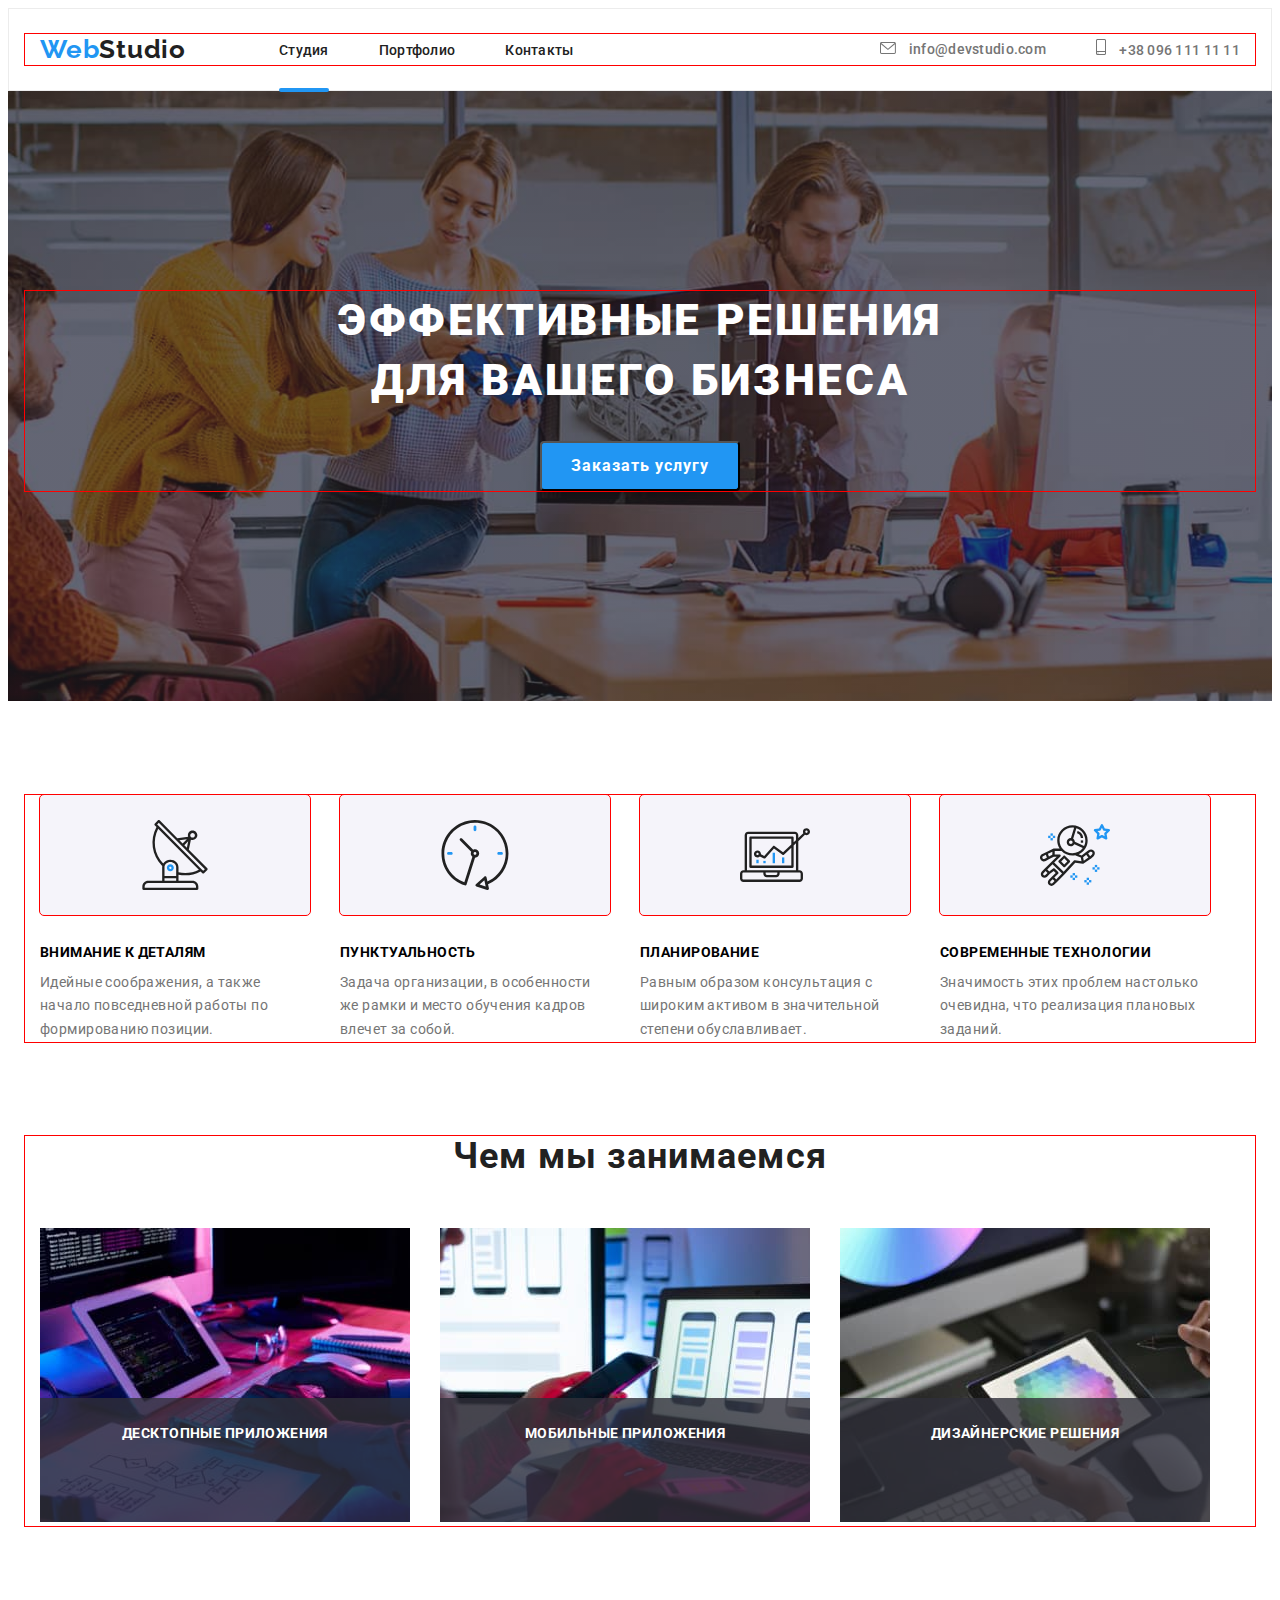
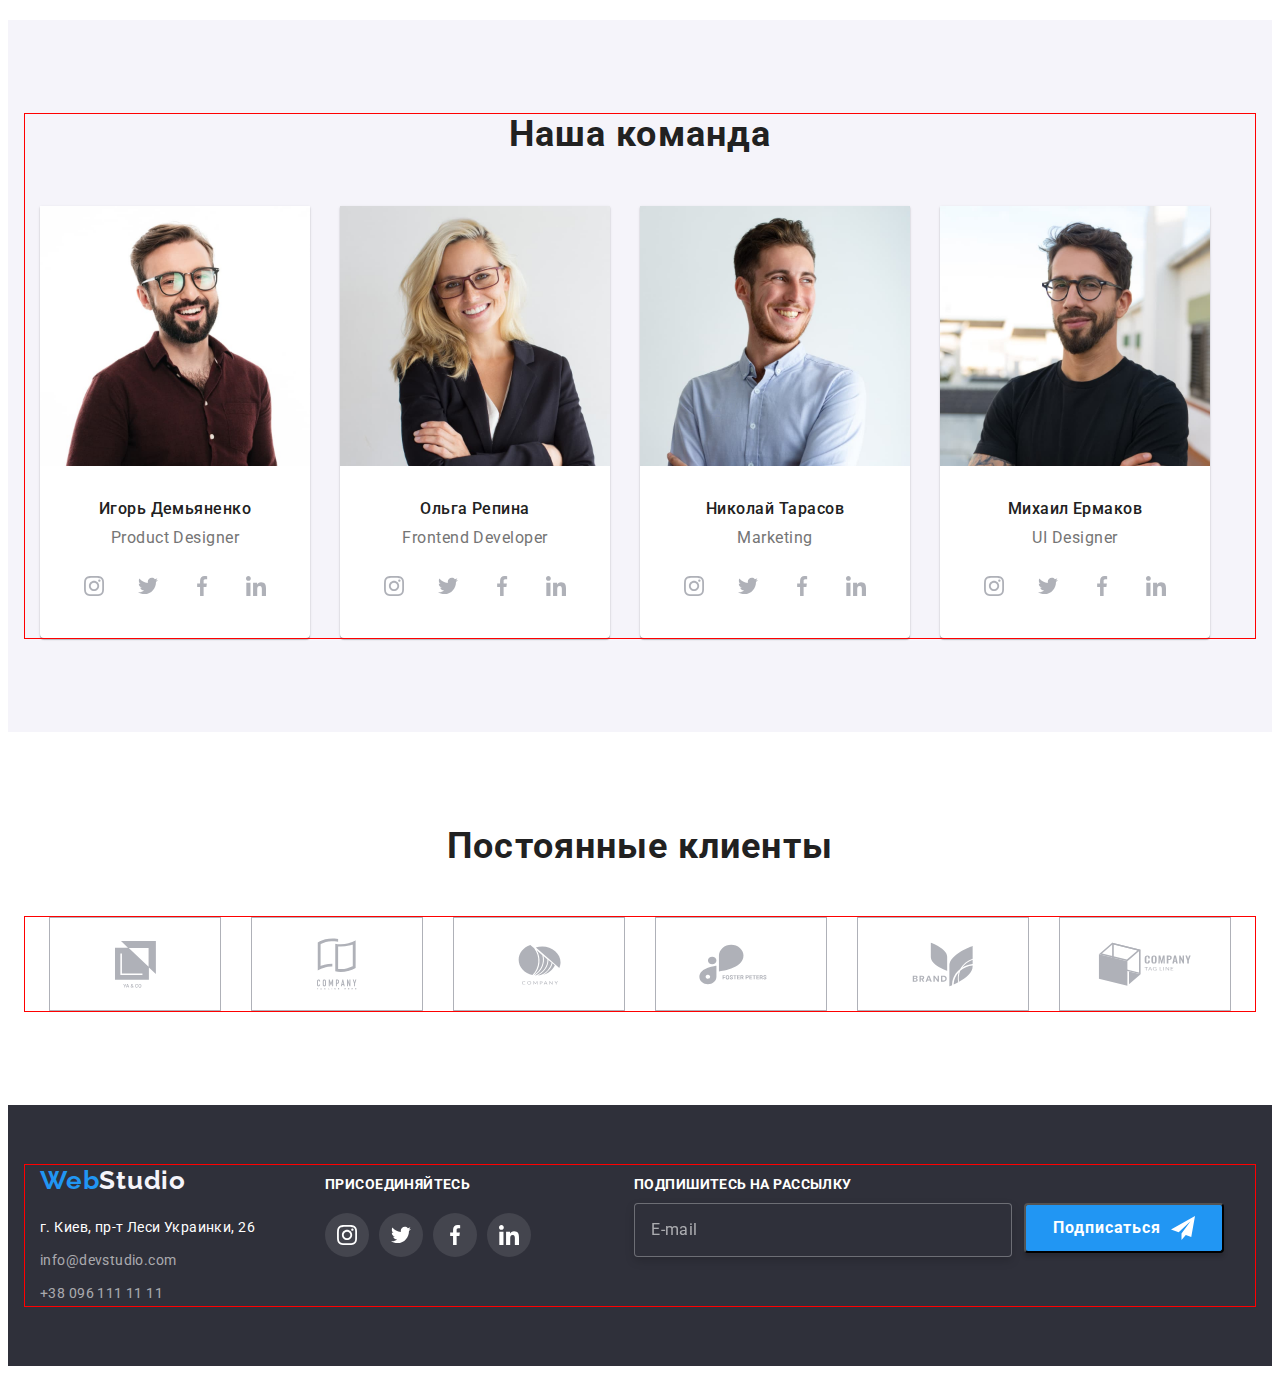
==== commit c1c05bf1: "Correct footer hw-6" ====
--- a/index.html
+++ b/index.html
@@ -336,7 +336,6 @@
                 </ul>
             </address>
         </div>
-        </div>
         <div class="footer-connect">
             <p class="connect-title">Присоединяйтесь</p>
             <ul class="connect-soc-list list">
@@ -388,6 +387,7 @@
                 </button>
         </div>
     </div>
+
 </footer>
 <div class="backdrop is-hidden" data-modal>
     <div class="modal">
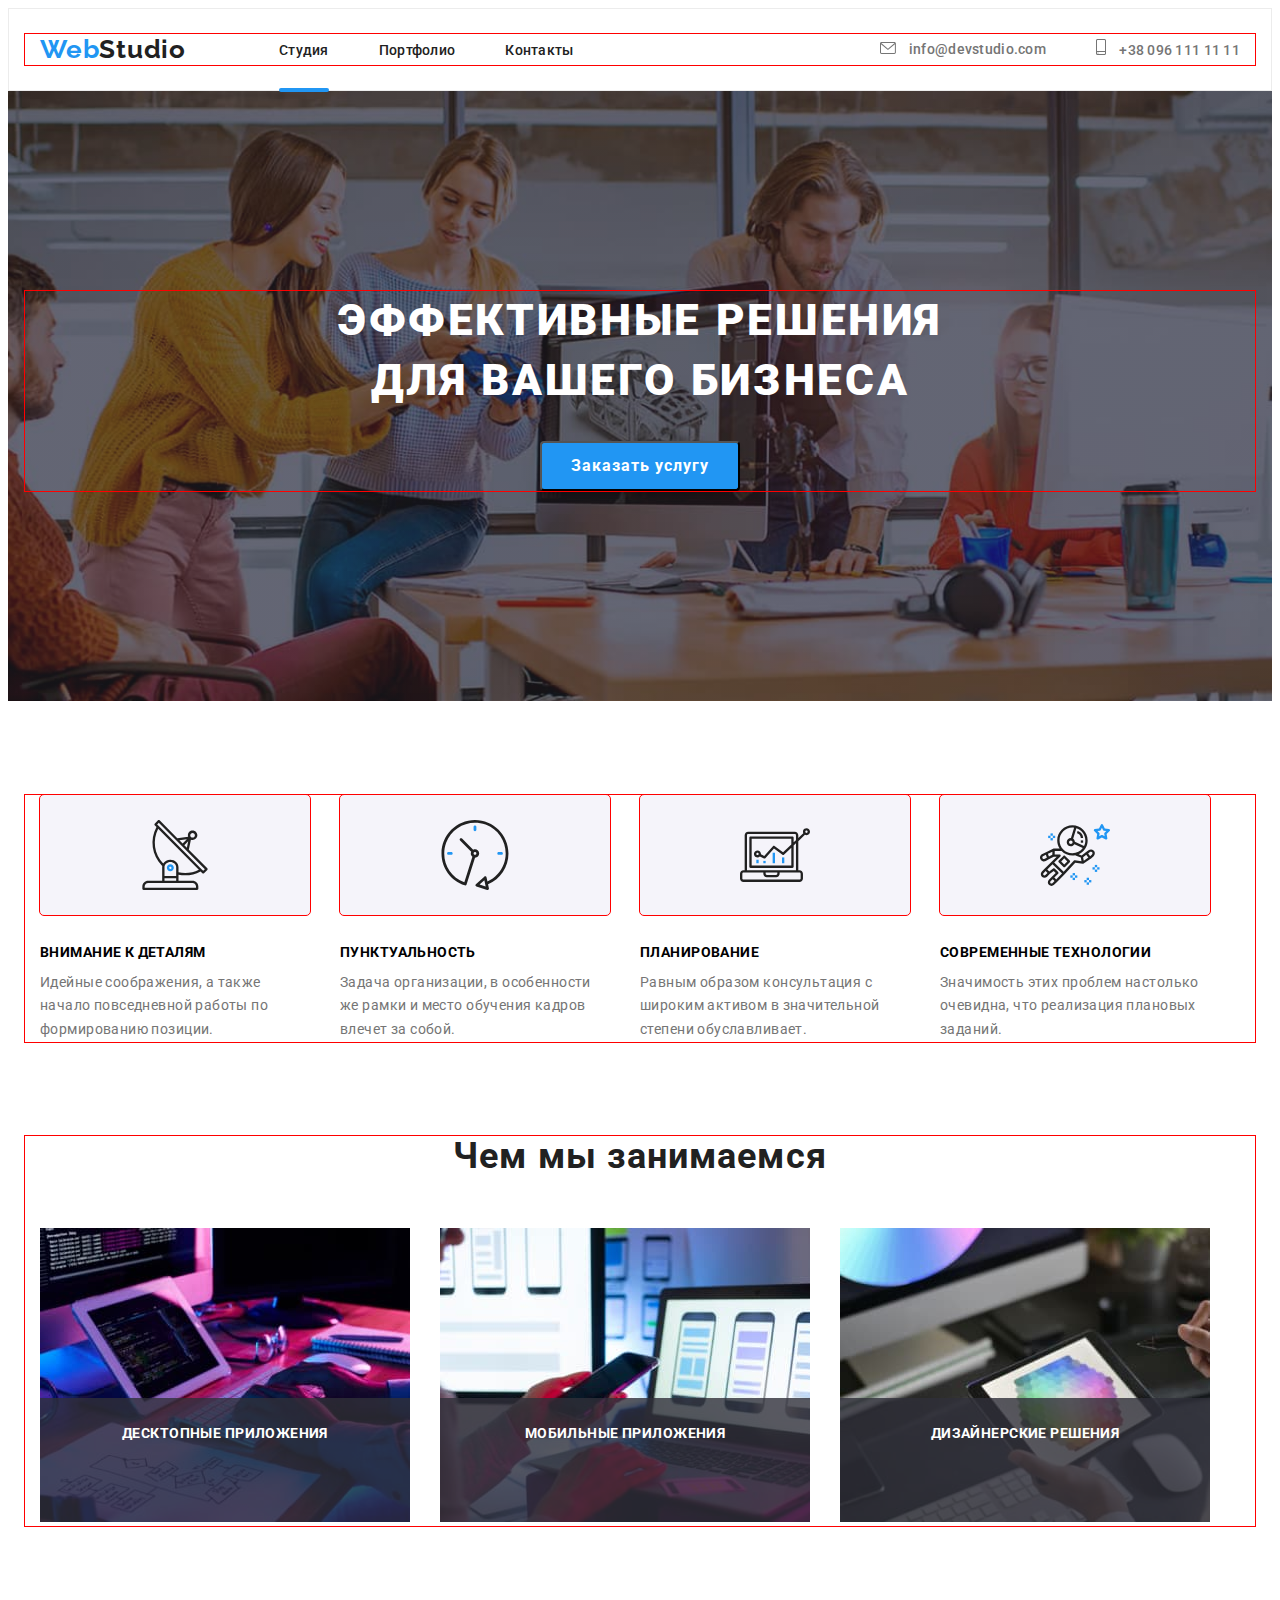
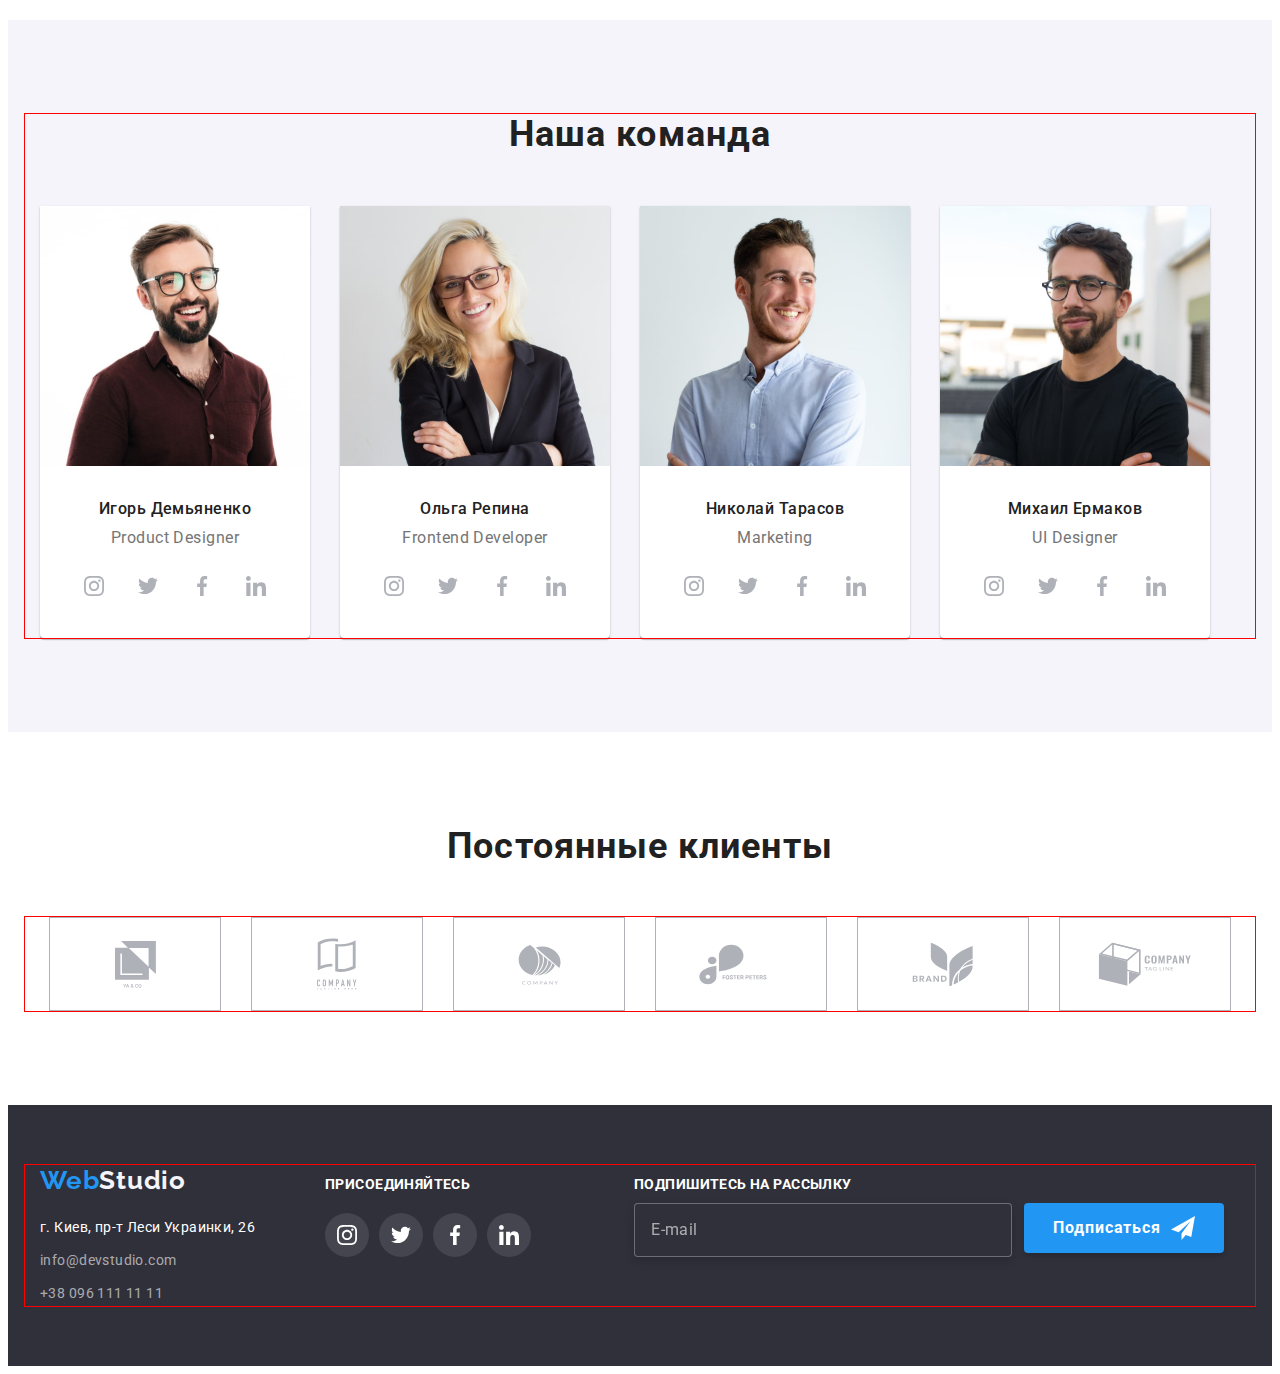
==== commit c752a809: "hw-6 correct mistakes" ====
--- a/index.html
+++ b/index.html
@@ -392,7 +392,7 @@
 <div class="backdrop is-hidden" data-modal>
     <div class="modal">
      <button type="button" class="modal-close-btn" data-modal-close>
-        <svg class="" width="18" height="18">
+        <svg class="modal-btn-icon" width="18" height="18">
             <use href="./images/symbol-defs.svg#icon-close-black-18dp-2-1-1"></use>
         </svg>
      </button> 
--- a/css/styles.css
+++ b/css/styles.css
@@ -764,6 +764,8 @@
             filter: drop-shadow(0px 4px 4px rgba(0, 0, 0, 0.15));
             border-radius: 4px;
 
+            color: #FFFFFF;
+
             margin-top: 10px;
             padding-left: 16px;;
 
@@ -793,6 +795,7 @@
         background: #2196F3;
         box-shadow: 0px 4px 4px rgba(0, 0, 0, 0.15);
         border-radius: 4px;
+        border: none;
 
         margin-top: 10px;
         margin-left: 12px;
@@ -1085,6 +1088,11 @@
     padding: 0;
 }
 
+
+.modal-btn-icon:hover {
+    fill: #2196F3;
+}
+
 .is-hidden {
     visibility: hidden;
     opacity: 0;
@@ -1104,7 +1112,7 @@
 
 color: #212121;
 
-margin-bottom: 30px;
+margin-bottom: 12px;
 }
 
 .modal-input {
@@ -1154,7 +1162,7 @@
 }
 
 .modal-input:hover + .modal-icon,
-.modal-icon:focus + .modal-icon {
+.modal-input:focus + .modal-icon {
     fill: #2196F3;
 }
 
@@ -1223,6 +1231,7 @@
         color: #757575;
 
         display: flex;
+        justify-content: center;
         align-items: center;
 
         margin-top: 10px;
@@ -1287,6 +1296,7 @@
     background: #2196F3;
     box-shadow: 0px 4px 4px rgba(0, 0, 0, 0.15);
     border-radius: 4px;
+    border: none;
     cursor: pointer;
     margin-left: 125px;
     margin-top: 30px;
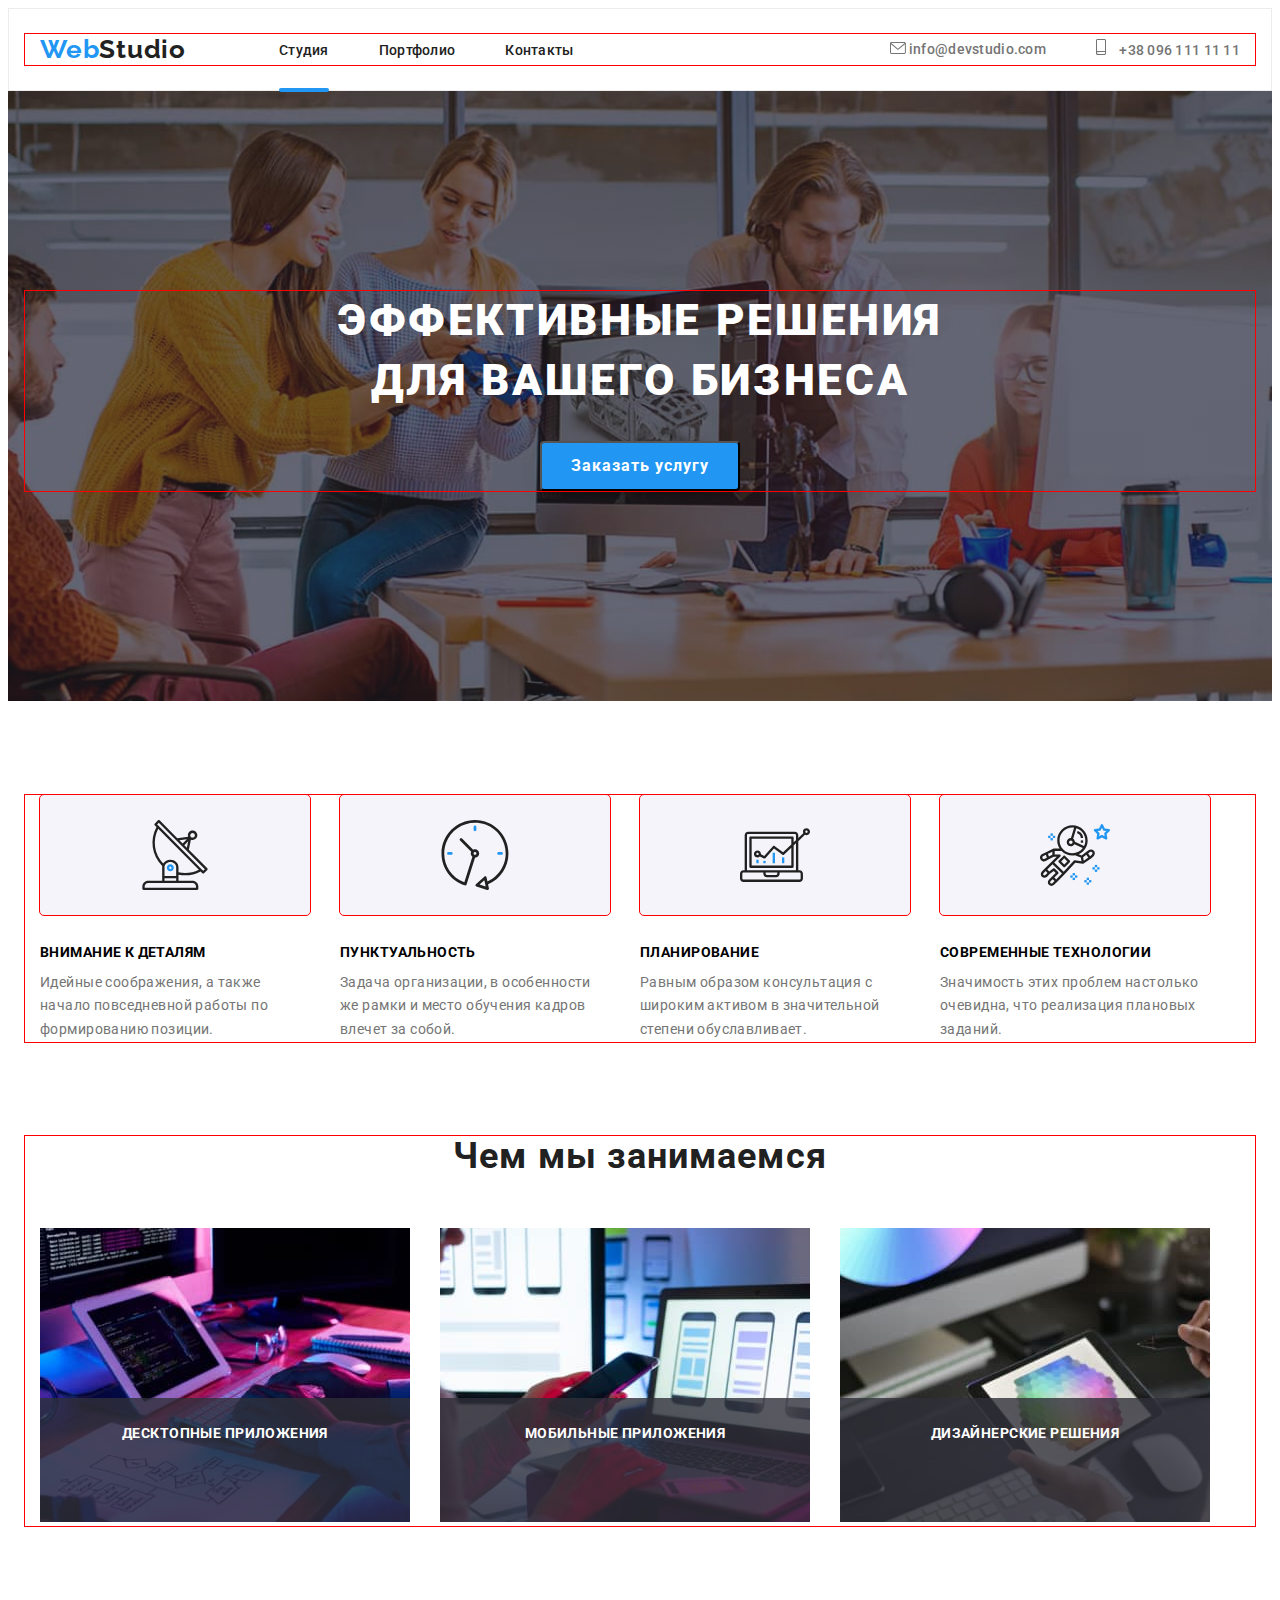
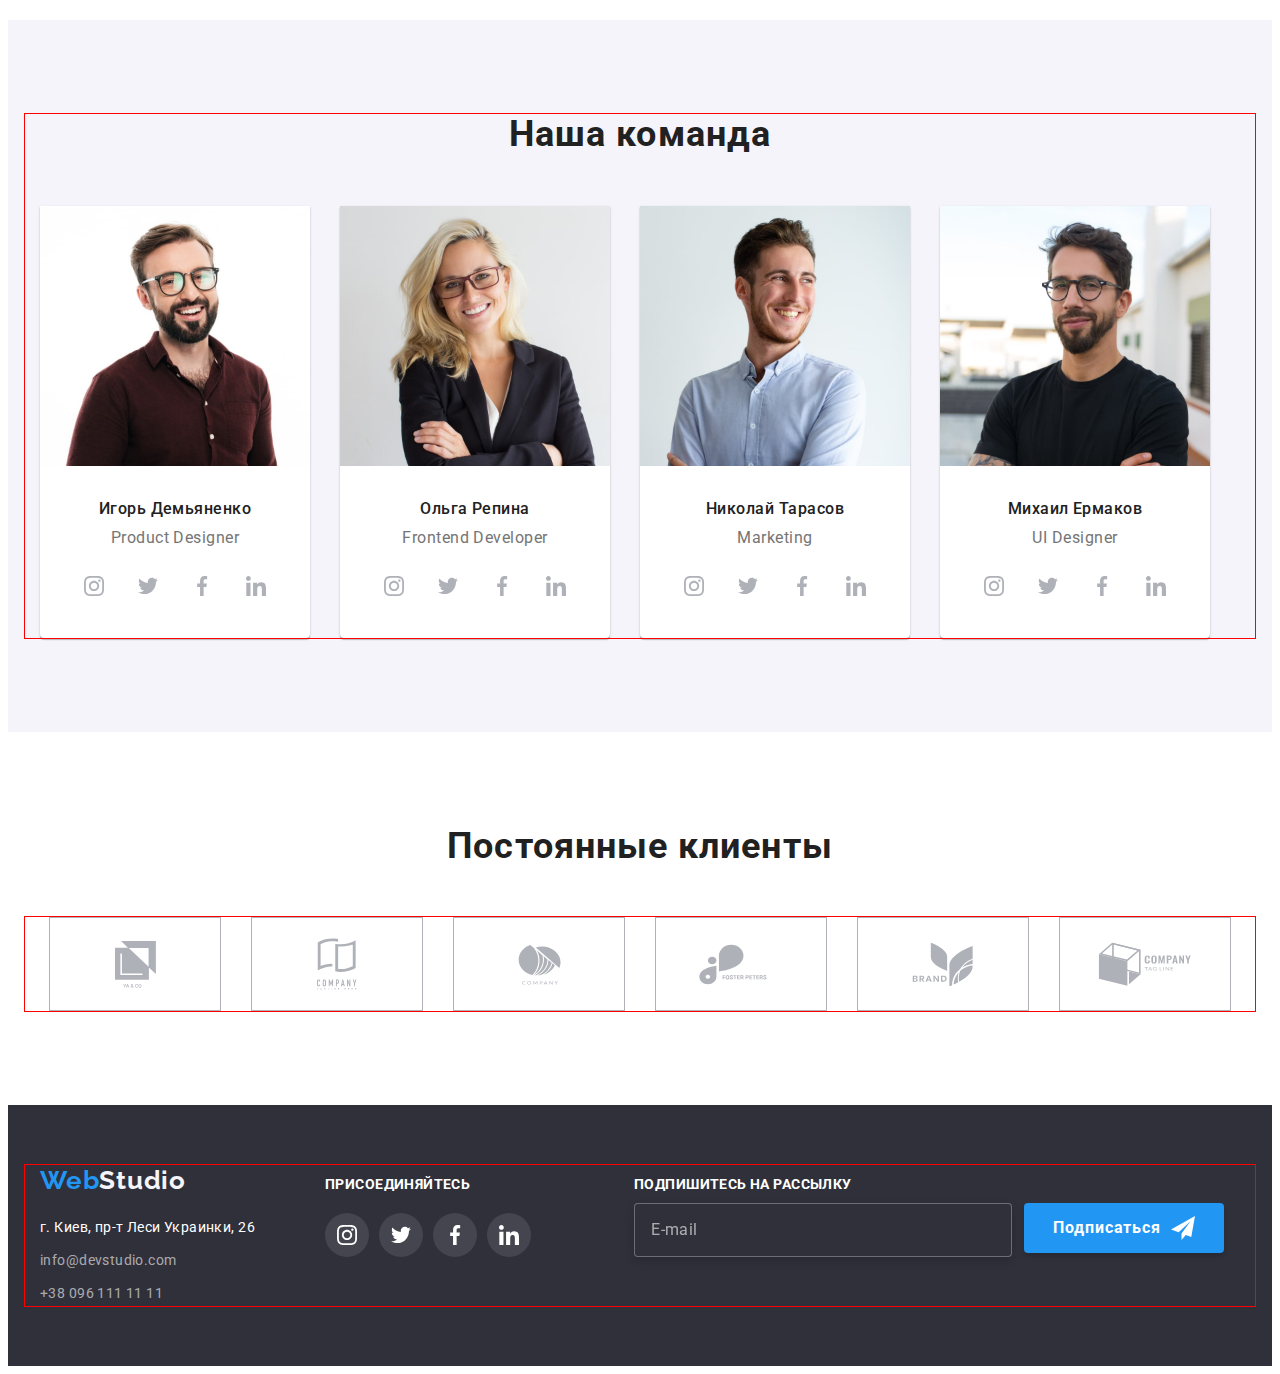
==== commit 5974e042: "BEM header end hw-7" ====
--- a/index.html
+++ b/index.html
@@ -18,33 +18,33 @@
 <body>
     <header class="header">
         <div class="container">
-            <nav class="header-nav">
-                <a href="" class="header-logo link">Web<span class="logo-accent">Studio</span></a>
-                <ul class="header-list list">
-                    <li class="header-item">
-                        <a href="" class="header-link current link">Студия</a>
-                    </li>
-                    <li class="header-item">
-                        <a href="./portfolio.html" class="header-link link">Портфолио</a>
-                    </li>
-                    <li class="header-item">
-                        <a href="" class="header-link link">Контакты</a>
+            <nav class="nav">
+                <a href="" class="logo nav__logo link">Web<span class="logo__accent">Studio</span></a>
+                <ul class="nav__list list">
+                    <li class="nav__item">
+                        <a href="" class="nav__link current link">Студия</a>
+                    </li>
+                    <li class="nav__item">
+                        <a href="./portfolio.html" class="nav__link link">Портфолио</a>
+                    </li>
+                    <li class="nav__item">
+                        <a href="" class="nav__link link">Контакты</a>
                     </li>
                 </ul>
             </nav>
-            <div class="header-connect">
-                <ul class="header-list list">
-                    <li class="header-item header-item-mail">
-                        <a href="mailto:info@devstudio.com" class="header-mail header-evelope-link link">
-                            <svg class="header-mail-icon" width="16" height="12">
+            <div class="connect">
+                <ul class="connect__list list">
+                    <li class="connect__item">
+                        <a href="mailto:info@devstudio.com" class="connect__link link">
+                            <svg class="connect__mail" width="16" height="12">
                                 <use href="./images/symbol-defs.svg#icon-envelope"></use>
                             </svg>
                             info@devstudio.com
                         </a>
                     </li>
-                    <li class="header-item header-item-tel">
-                        <a href="tel:+380961111111" class="header-tel header-tel-link link">
-                            <svg class="header-tel-icon" width="10" height="16">
+                    <li class="connect__item">
+                        <a href="tel:+380961111111" class="connect__link link">
+                            <svg class="connect__tel" width="10" height="16">
                                 <use href="./images/symbol-defs.svg#icon-smartphone"></use>
                             </svg>
                             +38 096 111 11 11
@@ -55,12 +55,12 @@
         </div>
     </header>
     <main>
-        <section class="hero">
-            <div class="container">
-            <h1 class="hero-title">Эффективные решения для вашего бизнеса</h1>
-            <button type="button" class="hero-btn" data-modal-open>Заказать услугу</button>
-            </div>
-        </section>
+    <section class="hero">
+        <div class="container">
+        <h1 class="hero-title">Эффективные решения для вашего бизнеса</h1>
+        <button type="button" class="hero-btn" data-modal-open>Заказать услугу</button>
+        </div>
+    </section>
     <section class="pec">
         <div class="container">
         
@@ -322,17 +322,26 @@
     </main>
 <footer class="footer">
     <div class="container footer-box">
-        <div class="">
+        <div class="footer-contacts">
             <p><a href="" class="footer-logo link">Web<span class="footer-logo-accent">Studio</span></a></p>
             <address>
                 <ul class="footer-list list">
-                    <li class="item-footer-adress"><a href="https://goo.gl/maps/q3abTTobCWLt5fVt5" target="_blank"
-                            rel="noopener nofollow noreferrer" class="footer-adress link">г. Киев, пр-т Леси Украинки,
-                            26</a></li>
-                    <li class="item-footer-mail"><a href="mailto:info@devstudio.com"
-                            class="footer-mail link">info@devstudio.com</a></li>
-                    <li class="item-footer-mail"><a href="tel:+380961111111" class="footer-tel link">+38 096 111 11
-                            11</a></li>
+                    <li class="item-footer-adress">
+                        <a href="https://goo.gl/maps/q3abTTobCWLt5fVt5" target="_blank"
+                        rel="noopener nofollow noreferrer" class="footer-adress link">
+                        г. Киев, пр-т Леси Украинки, 26
+                        </a>
+                    </li>
+                    <li class="item-footer-mail">
+                        <a href="mailto:info@devstudio.com" class="footer-mail link">
+                            info@devstudio.com
+                        </a>
+                    </li>
+                    <li class="item-footer-mail">
+                        <a href="tel:+380961111111" class="footer-tel link">
+                            +38 096 111 11 11
+                        </a>
+                    </li>
                 </ul>
             </address>
         </div>
--- a/css/styles.css
+++ b/css/styles.css
@@ -94,18 +94,22 @@
     align-items: center;
 }
 
-.header-nav {
+.nav {
     display: flex;
     align-items: center;
 }
 
-.header-list {
-    display: flex;
-}
-
-
-
-.header-logo {
+.nav__list {
+    display: flex;
+}
+
+.connect__list {
+    display: flex;
+}
+
+
+
+.nav__logo {
     font-family: 'Raleway';
         font-weight: 700;
         font-size: 26px;
@@ -119,11 +123,11 @@
 
 
 
-.logo-accent {
+.logo__accent {
     color: #212121;
 }
 
-.header-link {
+.nav__link {
         font-weight: 500;
         font-size: 14px;
         line-height: 1.14;
@@ -139,7 +143,7 @@
         transition-delay: 0;
 }
 
-.header-link.current::after {
+.nav__link.current::after {
     content: "";
     position: absolute;
     width: 100%;
@@ -151,25 +155,37 @@
 
 }
 
-.header-item:not(:last-child) {
+.nav__item:not(:last-child) {
     margin-right: 50px;
 }
 
-.header-item {
+.nav__item {
     transition-property: fill;
         transition-duration: 250ms;
         transition-timing-function: var(--timing-function);
         transition-delay: 0;
 }
 
-
-
-.header-connect {
+.connect__item:not(:last-child) {
+    margin-right: 50px;
+}
+
+.connect__item {
+    justify-content: center;
+    transition-property: fill;
+    transition-duration: 250ms;
+    transition-timing-function: var(--timing-function);
+    transition-delay: 0;
+}
+
+
+
+.connect {
     margin-left: auto;
 }
 
 
-.header-mail {
+.connect__link {
         font-weight: 500;
         font-size: 14px;
         line-height: 1.14;
@@ -183,60 +199,45 @@
         transition-delay: 0;
 }
 
-.header-mail-icon {
+.connect__mail {
     fill: currentColor;
 }
 
 
 
-.header-tel {
-        font-weight: 500;
-        font-size: 14px;
-        line-height: 1.14;
-        letter-spacing: 0.02em;
-    
-        color: #757575;
-        transition-property: color;
-        transition-duration: 250ms;
-        transition-timing-function: var(--timing-function);
-        transition-delay: 0;
-}
-
-.header-tel-icon {
+
+
+.connect__tel {
     fill: currentColor;
 }
 
 
 
-.header-link:hover, .header-link:focus  {
+.nav__link:hover, .nav__link:focus  {
     color: var(--accent-color);
 }
 
-.header-mail:hover, .header-mail:focus  {
+.connect__mail:hover, .connect__mail:focus  {
     color: var(--accent-color);
 }
 
-.header-item:hover .header-mail-icon,
-.header-item:focus .header-mail-icon {
+.nav__item:hover .connect__mail,
+.nav__item:focus .connect__mail {
     fill: var(--accent-color);
 }
 
-.header-tel:hover,.header-tel:focus  {
+.connect__link:hover,.connect__link:focus  {
     color: var(--accent-color);
 }
 
-.header-item:hover .header-tel-icon,
-.header-item:focus .header-tel-icon {
+.nav__item:hover .connect__tel,
+.nav__item:focus .connect__tel {
     fill: var(--accent-color);
 }
 
 
-.header-item-mail {
-    justify-content: center;
-}
-
-
-.header-mail-icon {
+
+.header__mail {
             width: 16px;
             height: 12px;
             background-color: #FFFFFF;
@@ -251,7 +252,7 @@
             transition-delay: 0;
 }
 
-.header-tel-icon {
+.connect__tel {
     width: 10px;
     height: 16px;
     background-color: #FFFFFF;
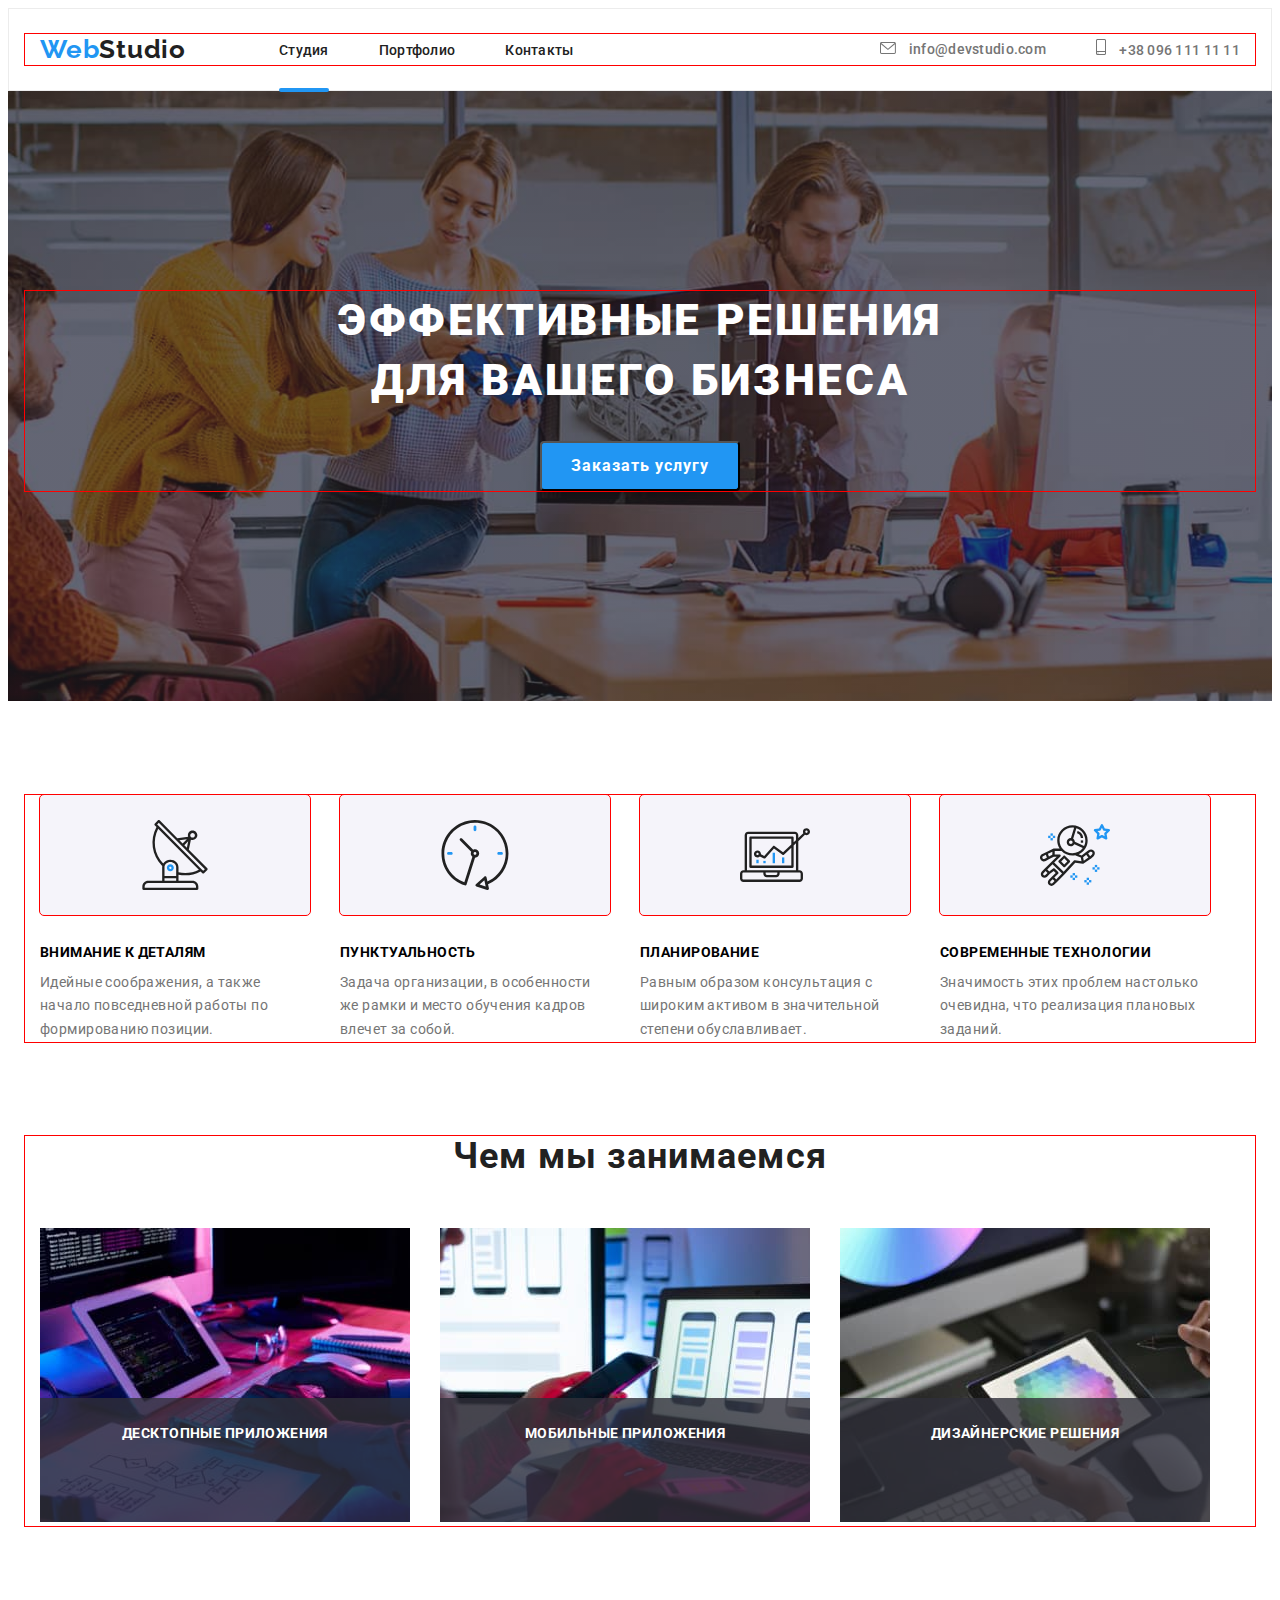
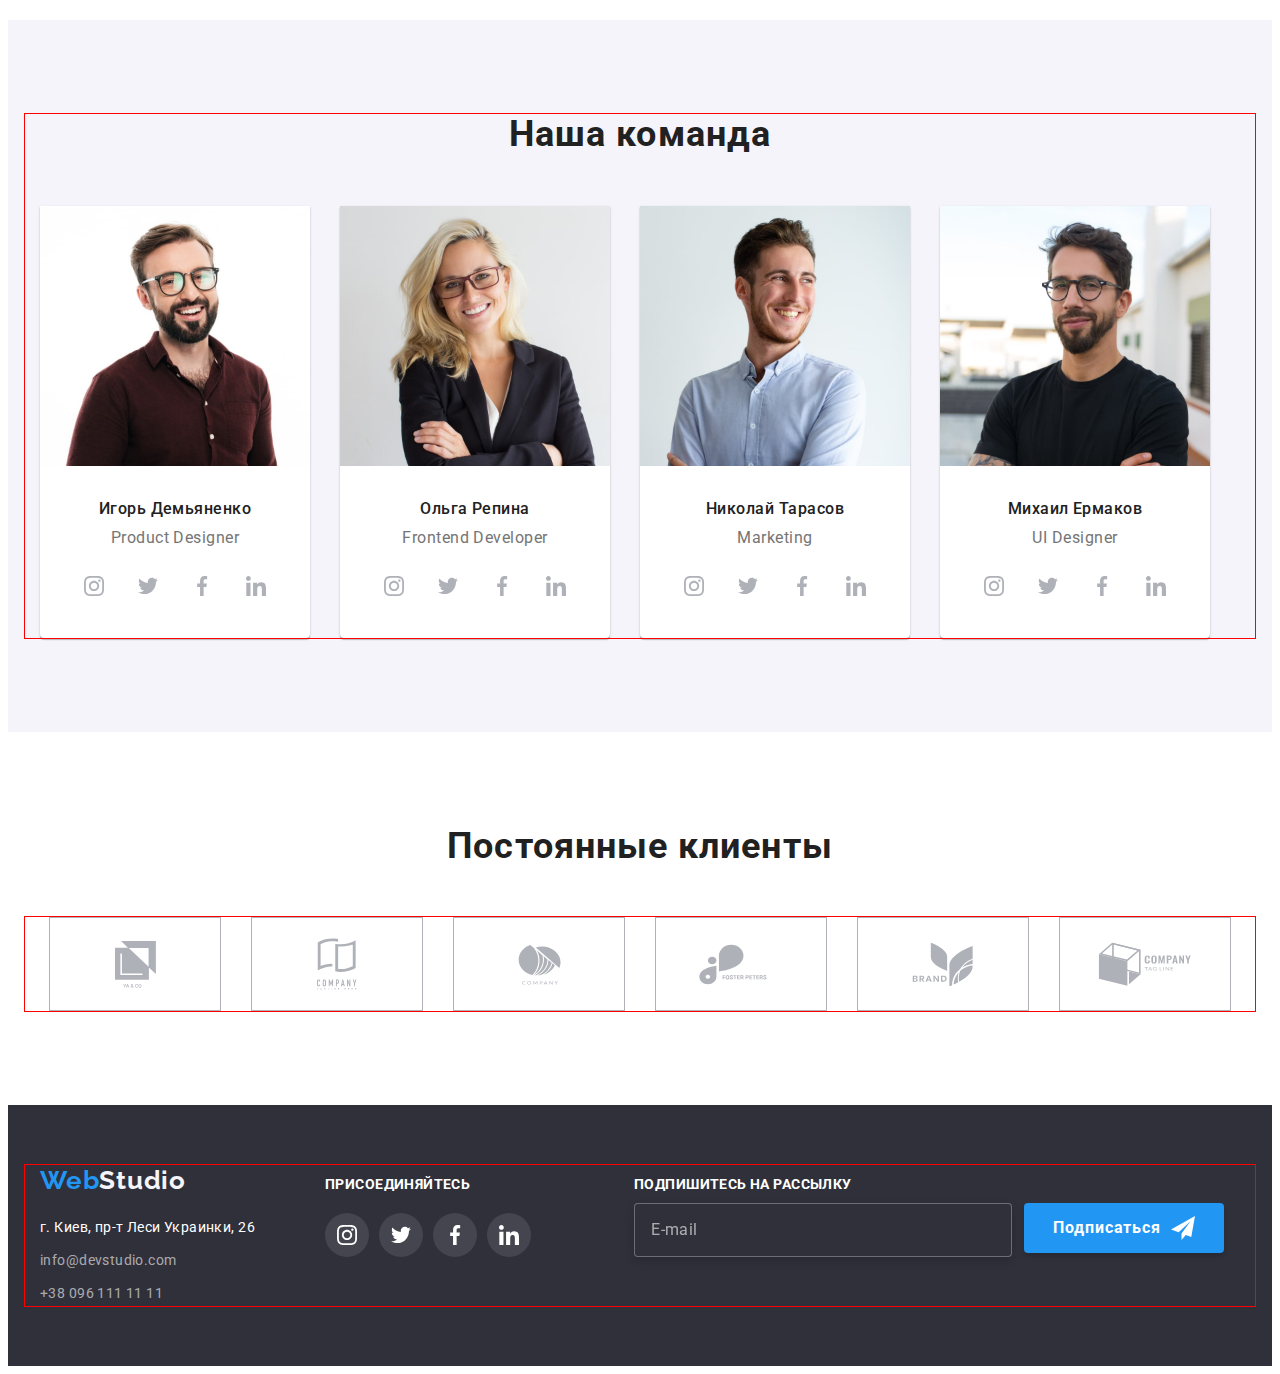
==== commit 7bc6a6e9: "Team section BEM begin" ====
--- a/index.html
+++ b/index.html
@@ -117,37 +117,37 @@
     </section>
     <section class="team">
         <div class="container">
-        <h2 class="team-title title">Наша команда</h2>
-        <ul class="team-list list">
-        <li class="team-item">
+        <h2 class="team__title title">Наша команда</h2>
+        <ul class="team__list list">
+        <li class="team__item">
             <img src="./images/img_3.jpg" alt="Мужчина в бордовой рубашке" width="270"/>
             <div class="bottom-title">
             <h3 class="team-text">Игорь Демьяненко</h3>
             <p class="team-bottom-text bottom-text">Product Designer</p>
-            <ul class="team-soc-list list">
-                <li class="team-soc-item">
-                    <a href="" class="team-soc-link link">
+            <ul class="soc__list list">
+                <li class="soc__item">
+                    <a href="" class="soc__link link">
                         <svg class="team-soc-icon" width="20" height="20">
                             <use href="./images/symbol-defs.svg#icon-instagram"></use>
                         </svg>
                     </a>
                 </li>
-                <li class="team-soc-item">
-                    <a href="" class="team-soc-link link">
+                <li class="soc__item">
+                    <a href="" class="soc__link link">
                         <svg class="team-soc-icon" width="20" height="20">
                             <use href="./images/symbol-defs.svg#icon-twitter"></use>
                         </svg>
                     </a>
                 </li>
-                <li class="team-soc-item">
-                 <a href="" class="team-soc-link link">
+                <li class="soc__item">
+                 <a href="" class="soc__link link">
                     <svg class="team-soc-icon" width="20" height="20">
                         <use href="./images/symbol-defs.svg#icon-facebook"></use>
                     </svg>
                 </a>
                 </li>
-                <li class="team-soc-item">
-                    <a href="" class="team-soc-link link">
+                <li class="soc__item">
+                    <a href="" class="soc__link link">
                         <svg class="team-soc-icon" width="20" height="20">
                             <use href="./images/symbol-defs.svg#icon-linkedin"></use>
                         </svg>
@@ -156,35 +156,35 @@
             </ul>
             </div>
         </li>
-        <li class="team-item">
+        <li class="team__item">
             <img src="./images/img_4.jpg" alt="Женщина в пиджаке" width="270" />
             <div class="bottom-title">
             <h3 class="team-text">Ольга Репина</h3>
             <p class="team-bottom-text bottom-text">Frontend Developer</p>
-            <ul class="team-soc-list list">
-                <li class="team-soc-item">
-                    <a href="" class="team-soc-link link">
+            <ul class="soc__list list">
+                <li class="soc__item">
+                    <a href="" class="soc__link link">
                         <svg class="team-soc-icon" width="20" height="20">
                             <use href="./images/symbol-defs.svg#icon-instagram"></use>
                         </svg>
                     </a>
                 </li>
-                <li class="team-soc-item">
-                    <a href="" class="team-soc-link link">
+                <li class="soc__item">
+                    <a href="" class="soc__link link">
                         <svg class="team-soc-icon" width="20" height="20">
                             <use href="./images/symbol-defs.svg#icon-twitter"></use>
                         </svg>
                     </a>
                 </li>
-                <li class="team-soc-item">
-                    <a href="" class="team-soc-link link">
+                <li class="soc__item">
+                    <a href="" class="soc__link link">
                         <svg class="team-soc-icon" width="20" height="20">
                             <use href="./images/symbol-defs.svg#icon-facebook"></use>
                         </svg>
                     </a>
                 </li>
-                <li class="team-soc-item">
-                    <a href="" class="team-soc-link link">
+                <li class="soc__item">
+                    <a href="" class="soc__link link">
                         <svg class="team-soc-icon" width="20" height="20">
                             <use href="./images/symbol-defs.svg#icon-linkedin"></use>
                         </svg>
@@ -193,35 +193,35 @@
             </ul>
             </div>
         </li>
-        <li class="team-item">
+        <li class="team__item">
             <img src="./images/img_5.jpg" alt="Мужчина в белой рубашке" width="270" />
             <div class="bottom-title">
             <h3 class="team-text">Николай Тарасов</h3>
             <p class="team-bottom-text bottom-text">Marketing</p>
-            <ul class="team-soc-list list">
-                <li class="team-soc-item">
-                    <a href="" class="team-soc-link link">
+            <ul class="soc__list list">
+                <li class="soc__item">
+                    <a href="" class="soc__link link">
                         <svg class="team-soc-icon" width="20" height="20">
                             <use href="./images/symbol-defs.svg#icon-instagram"></use>
                         </svg>
                     </a>
                 </li>
-                <li class="team-soc-item">
-                    <a href="" class="team-soc-link link">
+                <li class="soc__item">
+                    <a href="" class="soc__link link">
                         <svg class="team-soc-icon" width="20" height="20">
                             <use href="./images/symbol-defs.svg#icon-twitter"></use>
                         </svg>
                     </a>
                 </li>
-                <li class="team-soc-item">
-                    <a href="" class="team-soc-link link">
+                <li class="soc__item">
+                    <a href="" class="soc__link link">
                         <svg class="team-soc-icon" width="20" height="20">
                             <use href="./images/symbol-defs.svg#icon-facebook"></use>
                         </svg>
                     </a>
                 </li>
-                <li class="team-soc-item">
-                    <a href="" class="team-soc-link link">
+                <li class="soc__item">
+                    <a href="" class="soc__link link">
                         <svg class="team-soc-icon" width="20" height="20">
                             <use href="./images/symbol-defs.svg#icon-linkedin"></use>
                         </svg>
@@ -230,35 +230,35 @@
             </ul>
             </div>
         </li>
-        <li class="team-item">
+        <li class="team__item">
             <img src="./images/img_6.jpg" alt="Мужчина в черной футболке" width="270" />
             <div class="bottom-title">
             <h3 class="team-text">Михаил Ермаков</h3>
             <p class="team-bottom-text bottom-text">UI Designer</p>
-            <ul class="team-soc-list list">
-                <li class="team-soc-item">
-                    <a href="" class="team-soc-link link">
+            <ul class="soc__list list">
+                <li class="soc__item">
+                    <a href="" class="soc__link link">
                         <svg class="team-soc-icon" width="20" height="20">
                             <use href="./images/symbol-defs.svg#icon-instagram"></use>
                         </svg>
                     </a>
                 </li>
-                <li class="team-soc-item">
-                    <a href="" class="team-soc-link link">
+                <li class="soc__item">
+                    <a href="" class="soc__link link">
                         <svg class="team-soc-icon" width="20" height="20">
                             <use href="./images/symbol-defs.svg#icon-twitter"></use>
                         </svg>
                     </a>
                 </li>
-                <li class="team-soc-item">
-                    <a href="" class="team-soc-link link">
+                <li class="soc__item">
+                    <a href="" class="soc__link link">
                         <svg class="team-soc-icon" width="20" height="20">
                             <use href="./images/symbol-defs.svg#icon-facebook"></use>
                         </svg>
                     </a>
                 </li>
-                <li class="team-soc-item">
-                    <a href="" class="team-soc-link link">
+                <li class="soc__item">
+                    <a href="" class="soc__link link">
                         <svg class="team-soc-icon" width="20" height="20">
                             <use href="./images/symbol-defs.svg#icon-linkedin"></use>
                         </svg>
--- a/css/styles.css
+++ b/css/styles.css
@@ -237,7 +237,7 @@
 
 
 
-.header__mail {
+.connect__mail {
             width: 16px;
             height: 12px;
             background-color: #FFFFFF;
@@ -466,16 +466,16 @@
     padding-bottom: 94px;
 }
 
-.team-title {
+.team__title {
     margin-bottom: 50px;
 }
 
-.team-list {
+.team__list {
     display: flex;
     margin-left: -30px;
 }
 
-.team-item {
+.team__item {
     flex-basis: (100% / 4 - 30px);
     margin-left: 30px;
     background: #FFFFFF;
@@ -513,22 +513,22 @@
         margin-bottom: 16px;
 }
 
-.team-soc-list {
+.soc__list {
     display: flex;
     justify-content: center;
 }
 
-.team-soc-item {
+.soc__item {
     width: 44px;
     height: 44px;
     margin-right: 10px;
 }
 
-.team-soc-item:last-child {
+.soc__item:last-child {
     margin-right: 0px;
 }
 
-.team-soc-link {
+.soc__link {
     width: 100%;
     height: 100%;
     background-color: #FFFFFF;
@@ -552,13 +552,13 @@
     transition-delay: 0;
 }
 
-.team-soc-link:hover, 
-.team-soc-link:focus {
+.soc__link:hover, 
+.soc__link:focus {
     background-color: #2196F3;
 }
 
-.team-soc-link:hover .team-soc-icon,
-.team-soc-link:focus .team-soc-icon {
+.soc__link:hover .team-soc-icon,
+.soc__link:focus .team-soc-icon {
     fill: #FFFFFF;
 }
 
